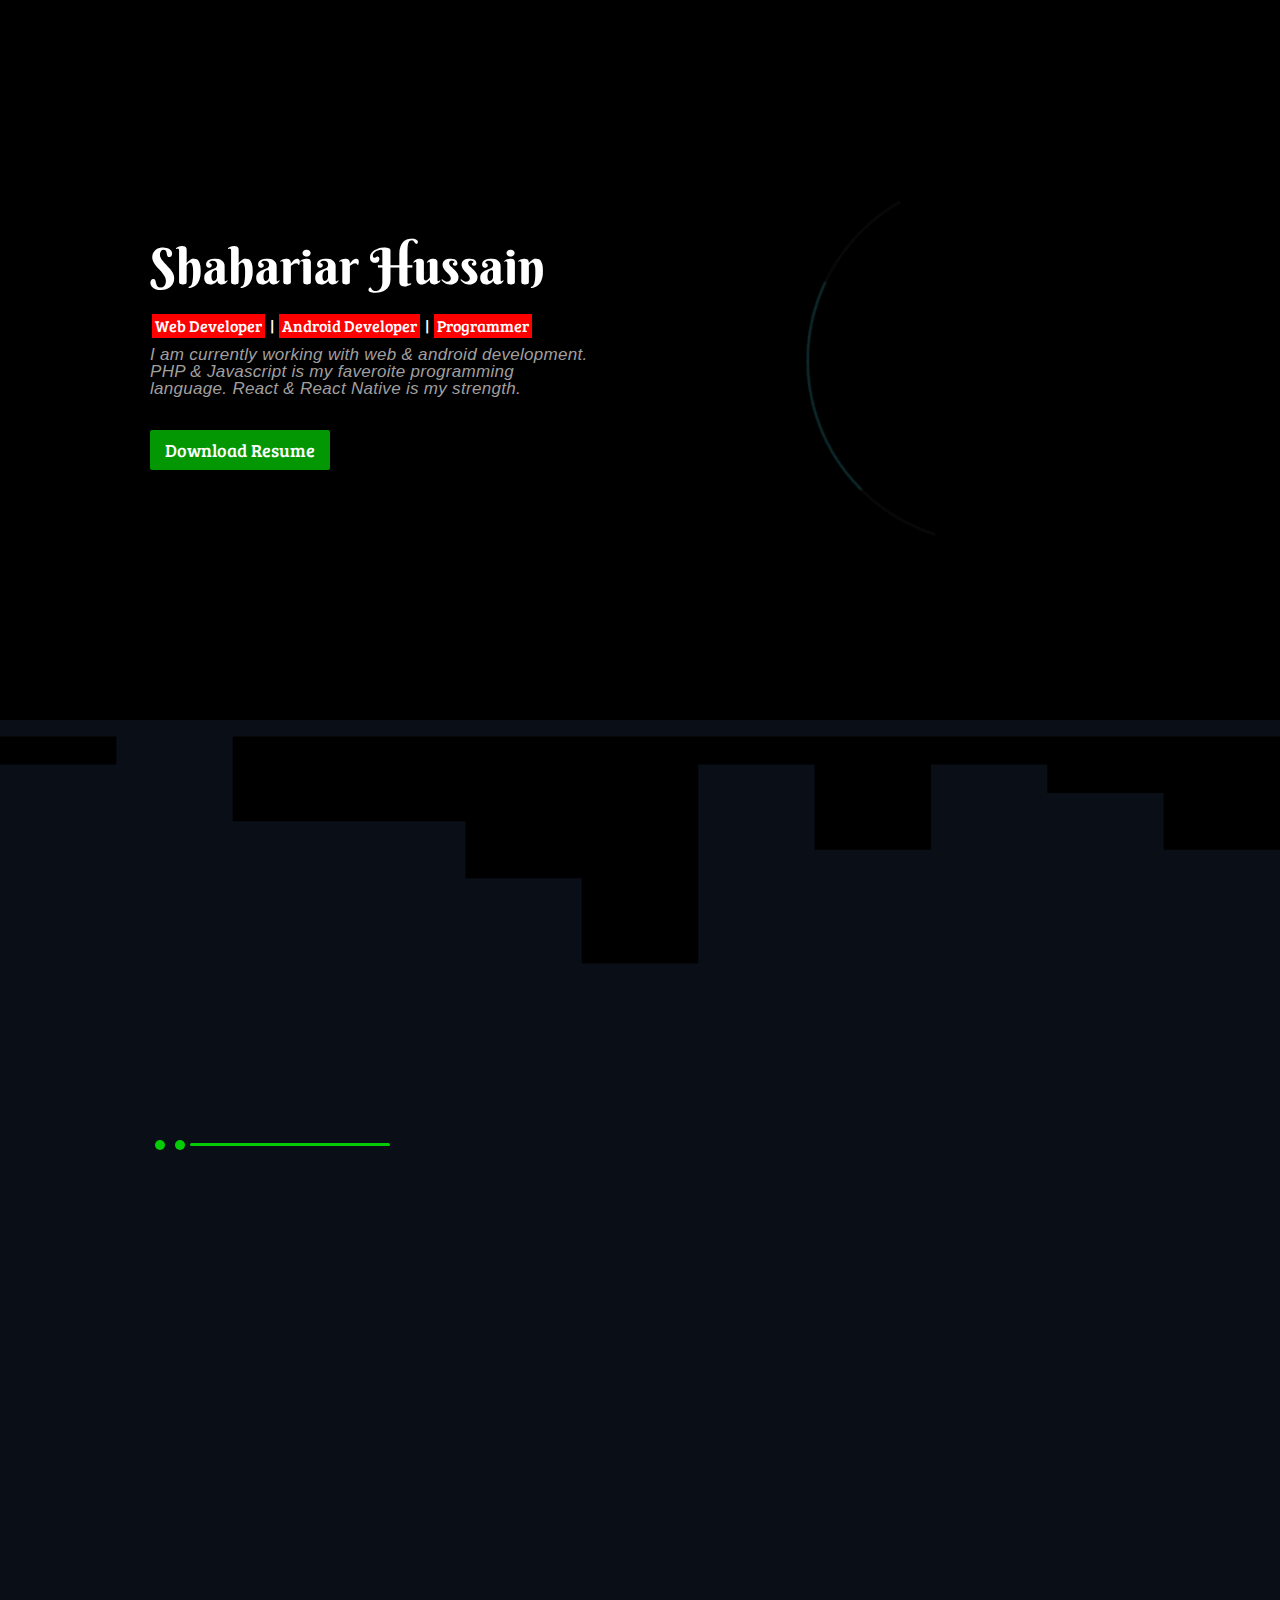
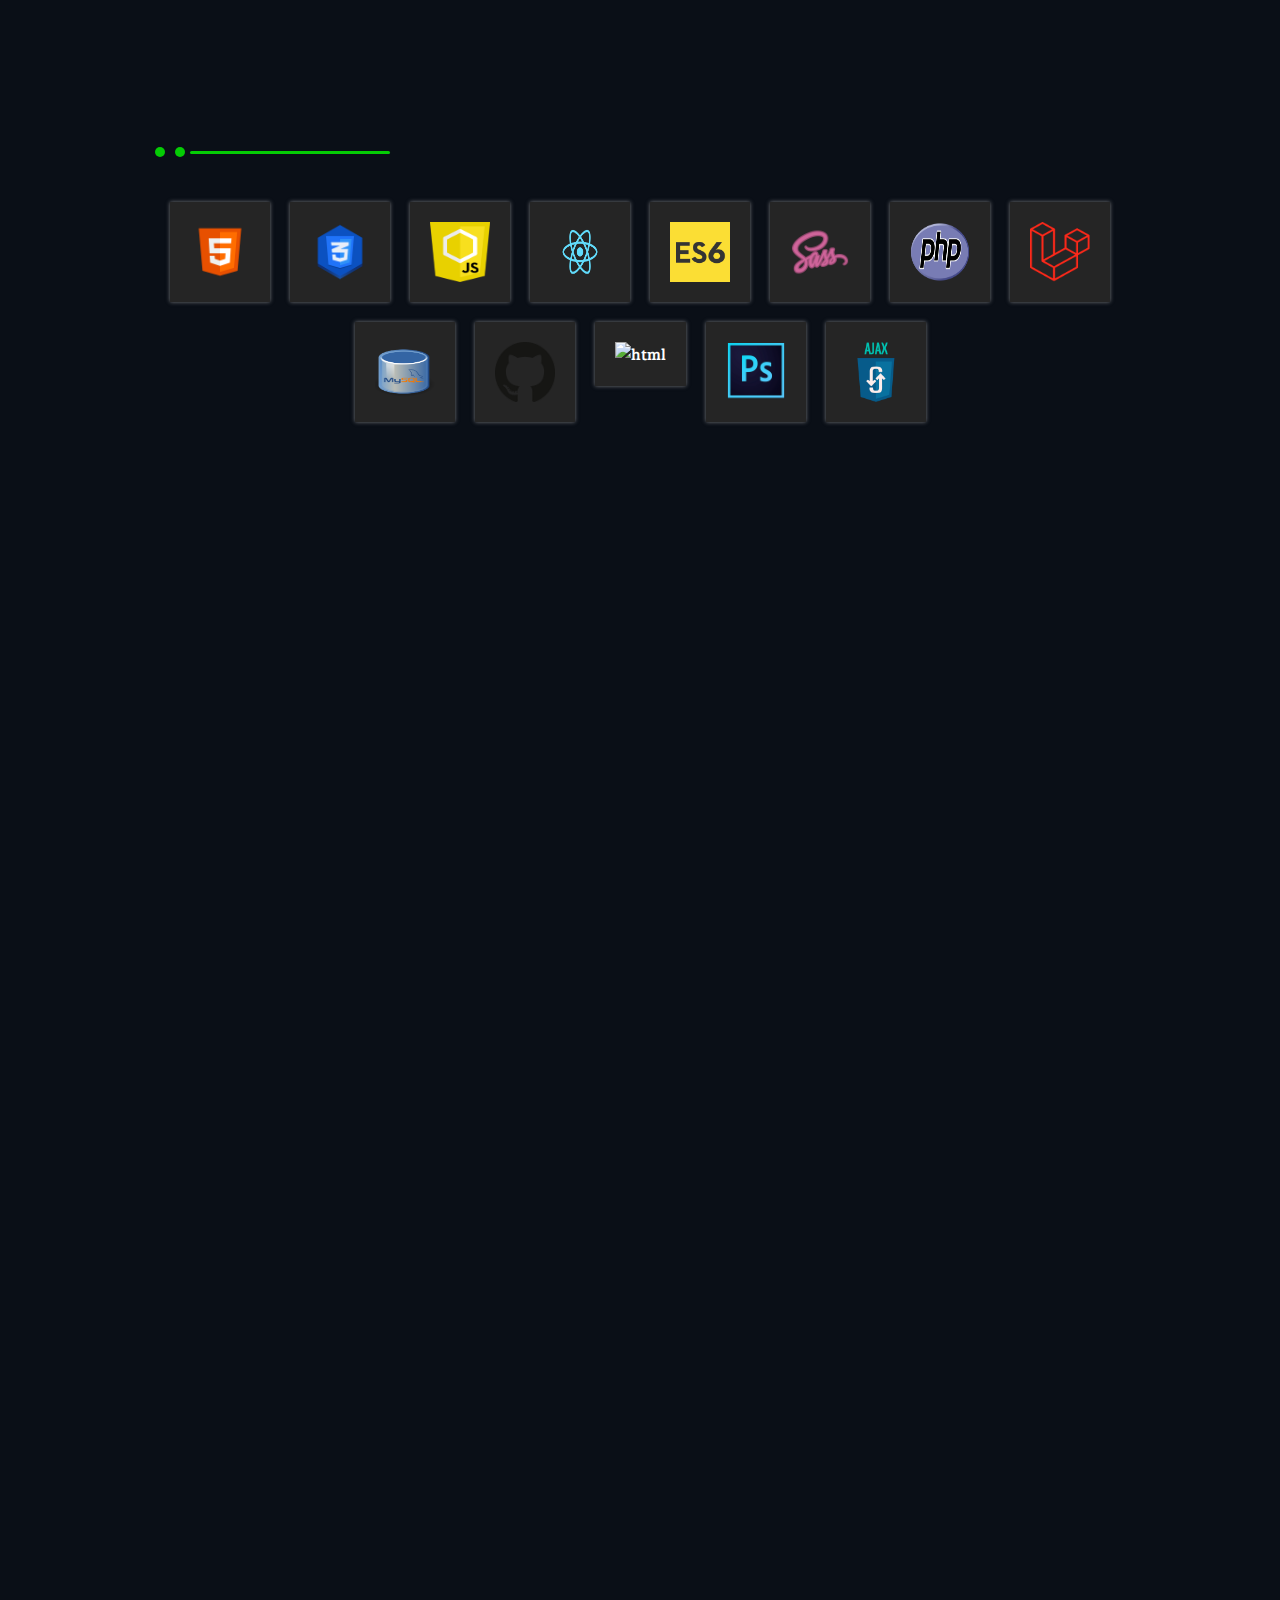
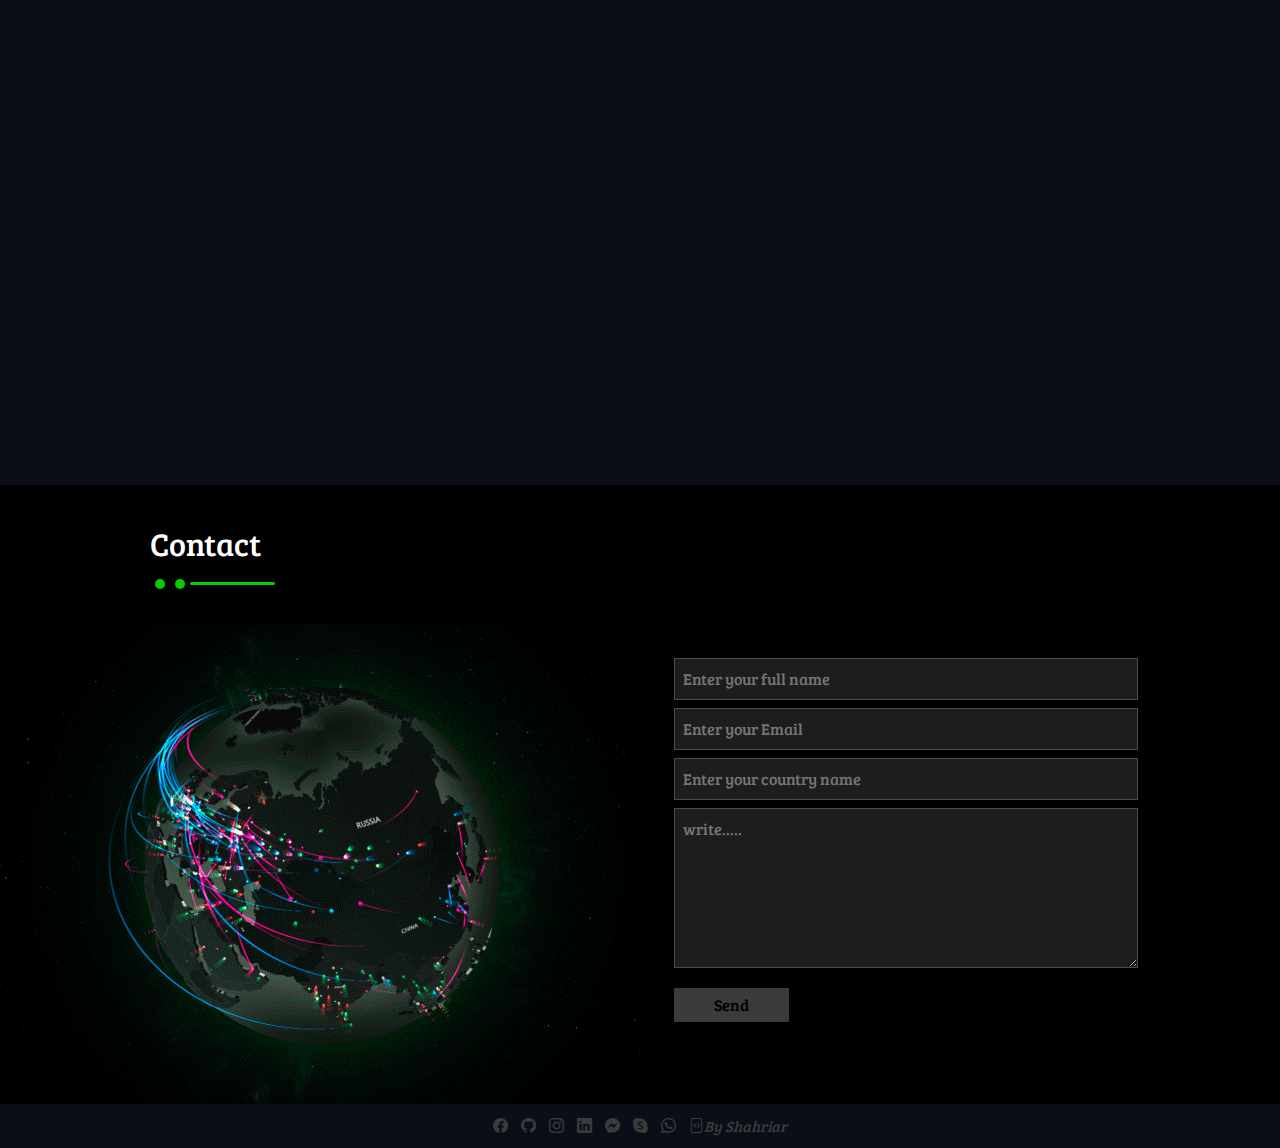
==== index.html @ f1f1b12e "Add files via upload" ====
<!DOCTYPE html>
<html lang="en">
<head>
    <meta charset="UTF-8">
    <meta http-equiv="X-UA-Compatible" content="IE=edge">
    <meta name="viewport" content="width=device-width, initial-scale=1.0">
    <meta name="author" content="Shaki Al Shahriar" />
    <meta name="description" content="Shaki al Shahariar, Software Developer, Web Developer, Android Developer, PHP, React Native, React, Javascript, Frontend Developer, Backend Developer." />
    <link href="./images/shaki_al_Shahriar.jpg" rel="icon" />
    <title>Wellcome to Shahriars Kingdom</title>
    <link rel="icon" type="image/x-icon" href="./images/fav.png">
    <link rel="stylesheet" href="https://maxcdn.bootstrapcdn.com/bootstrap/4.0.0/css/bootstrap.min.css" integrity="sha384-Gn5384xqQ1aoWXA+058RXPxPg6fy4IWvTNh0E263XmFcJlSAwiGgFAW/dAiS6JXm" crossorigin="anonymous">
    <script src="https://code.jquery.com/jquery-3.2.1.slim.min.js" integrity="sha384-KJ3o2DKtIkvYIK3UENzmM7KCkRr/rE9/Qpg6aAZGJwFDMVNA/GpGFF93hXpG5KkN" crossorigin="anonymous"></script>
    <script src="https://cdnjs.cloudflare.com/ajax/libs/popper.js/1.12.9/umd/popper.min.js" integrity="sha384-ApNbgh9B+Y1QKtv3Rn7W3mgPxhU9K/ScQsAP7hUibX39j7fakFPskvXusvfa0b4Q" crossorigin="anonymous"></script>
    <script src="https://maxcdn.bootstrapcdn.com/bootstrap/4.0.0/js/bootstrap.min.js" integrity="sha384-JZR6Spejh4U02d8jOt6vLEHfe/JQGiRRSQQxSfFWpi1MquVdAyjUar5+76PVCmYl" crossorigin="anonymous"></script>
    <script src="https://unpkg.com/aos@2.3.1/dist/aos.js"></script>
    <link href="https://unpkg.com/aos@2.3.1/dist/aos.css" rel="stylesheet">
    <!-- Fontawsome cdn link  -->
    <link rel="stylesheet" href="./Sources/style.css">
     <!-- font link of google -->
    <link href="https://fonts.googleapis.com/css2?family=Bree+Serif&display=swap" rel="stylesheet"> 
    <link href="https://fonts.googleapis.com/css2?family=Berkshire+Swash&display=swap" rel="stylesheet">
    <link href="https://fonts.googleapis.com/css2?family=Satisfy&display=swap" rel="stylesheet">
    <link rel="stylesheet" href="https://cdn.jsdelivr.net/npm/bootstrap-icons@1.5.0/font/bootstrap-icons.css">

</head>    

    
<body>
    <div class="overflowiddenbody" style="overflow-x: hidden;">
    <!-- first section start  -->
    <div class="section1">
        <div class="introname">
            <h1 data-aos="zoom-in">Shahariar Hussain</h1>
            <p><span>Web Developer</span> | <span>Android Developer</span> | <span>Programmer</span></p>
            <p class="aboutme">I am currently working with web & android development. PHP & Javascript is my faveroite programming language. React & React Native is my strength. </p>
            <div data-aos="fade-up" class="buttondiv">
                <a href="https://drive.google.com/file/d/1zGGTaamDsZC0jZIMKSLY_H9MScLO8rJW/view?usp=sharing">Download Resume</a>
            </div>
        </div>
        <div class="firstbgdiv">
            <img src="./images/firstside.gif" alt="firstbgdiv">
        </div>
        <svg class="svgsapefirst" xmlns="http://www.w3.org/2000/svg" viewBox="0 0 1440 320">
            <path fill="#00000" fill-opacity="1" d="M0,64L0,192L130.9,192L130.9,256L261.8,256L261.8,288L392.7,288L392.7,192L523.6,192L523.6,288L654.5,288L654.5,64L785.5,64L785.5,160L916.4,160L916.4,224L1047.3,224L1047.3,224L1178.2,224L1178.2,320L1309.1,320L1309.1,288L1440,288L1440,320L1309.1,320L1309.1,320L1178.2,320L1178.2,320L1047.3,320L1047.3,320L916.4,320L916.4,320L785.5,320L785.5,320L654.5,320L654.5,320L523.6,320L523.6,320L392.7,320L392.7,320L261.8,320L261.8,320L130.9,320L130.9,320L0,320L0,320Z">
            </path>
        </svg>
    </div> <!-- first section end -->


     <!-- Second About section start -->

     <div class="section2">
         <div class="aboutme">
            <h2 data-aos="slide-right" class="headtag">About Me</h2>
            <div class="hedeingUnder">
                <div class="dot"></div>
                <div class="dot" style="margin-right: 10px;"></div>
                <div class="lineStraight"></div>
            </div>
            <p data-aos="fade-up">Shahriar Hussain, a software developer. He started his journey in the software field in 2019. 
                Currently, He is working at a software firm as a part-time software developer. 
                E-commerce Application, School management Application, Chatting Application and many more interesting projects  
                he delivered to his respective clients. He has a rich profile in Freelancing marketplaces too. <br><br>
                Shahriar is a student from Dhaka, Bangladesh and like to introduce himself as a Student Programmer. Till now, He has handled almost 35+ projects. 
            </p>
            <!--              
            <div class="buttondiv">
                <a href="/">Read More</a>
            </div> -->
        </div>
        <div data-aos="zoom-in" data-aos-duration="2000" class="secondsidediv">
            <img src="./images/Shaky.png" alt="">
        </div>
     </div>     <!-- Second section end -->

     <!-- Third tecnology section start -->
     
     <div class="section3">
        <div class="">
            <h2 data-aos="slide-right" class="headtag">Skills</h2>
            <div class="hedeingUnder">
                <div class="dot"></div>
                <div class="dot" style="margin-right: 10px;"></div>
                <div class="lineStraight"></div>
            </div>
        </div>
        <div class="skillsis">
         <div class="skillsbox">
             <img src="./images/skills/html.png" alt="html">
         </div>
         <div class="skillsbox">
            <img src="./images/skills/css.png" alt="html">
        </div>
        <div class="skillsbox">
            <img src="./images/skills/js.png" alt="html">
        </div>
        <div class="skillsbox">
            <img src="./images/skills/react.png" alt="html">
        </div>
        <div class="skillsbox">
            <img src="./images/skills/es6png.png" alt="html">
        </div>
        <div class="skillsbox">
            <img src="./images/skills/sass.png" alt="html">
        </div>
        <div class="skillsbox">
            <img src="./images/skills/php.png" alt="html">
        </div>
        <div class="skillsbox">
            <img src="./images/skills/laravel.png" alt="html">
        </div>
        <div class="skillsbox">
            <img src="./images/skills/mysql.png" alt="html">
        </div>
        <div class="skillsbox">
            <img src="./images/skills/githubpng.png" alt="html">
        </div>
        <div class="skillsbox">
            <img src="https://www.pngkit.com/png/full/222-2224799_react-native-development-react-native-logo-png.png" alt="html">
        </div>
        <div class="skillsbox">
            <img src="./images/skills/ps.png" alt="html">
        </div>
        <div class="skillsbox">
            <img src="./images/skills/ajax.png" alt="html">
        </div>
    </div>
    <!-- Fourth Clients Review tecnology section start -->
     </div>
     
<br><br>
    <section>
        <br>
        <div data-aos="slide-right" class="titleMainDiv"">
            <h2 class="headtag">Experiences</h2>
            <div class="hedeingUnder">
                <div class="dot"></div>
                <div class="dot" style="margin-right: 10px;"></div>
                <div class="lineStraight"></div>
            </div>
        </div>
        <div class="experiancesContainer">
            <div  class="vectorSide">
                <img data-aos="zoom-in" style="max-width: 70%;" src="./images/vec.gif" alt="">
            </div>
            <div class="listOfexperiace">
                <div class="experiance exp1" data-aos="fade-up" data-aos-duration="3000">
                    <div class="iconD">
                        <i class="bi bi-briefcase-fill"></i>
                    </div>
                    <div class="informationExp">
                        <p>2022 November-Present</p>
                        <h3>INMOGR, UAE</h3>
                        <p>Software Developer(Intern)</p>
                    </div>
                </div>

                <div class="experiance exp1" data-aos="fade-up" data-aos-duration="3000">
                    <div class="iconD">
                        <i class="bi bi-briefcase-fill"></i>
                    </div>
                    <div class="informationExp">
                        <p>2021 Augast-Present</p>
                        <h3>Robo Tech Valley, BD</h3>
                        <p>Full Stack Web Developer</p>
                    </div>
                </div>
                
                <div class="experiance" data-aos="fade-up" data-aos-duration="3000">
                    <div class="iconD">
                        <i class="bi bi-briefcase-fill"></i>
                    </div>
                    <div class="informationExp">
                        <p>2022 May-2022 June</p>
                        <h3>Fullstack Rush, Australia</h3>
                        <p>Wordpress Developer</p>
                    </div>
                </div>
            </div>
        </div>
    </section> 
<br><br>




    <!-- Fifth Portfolio section start -->
    <div>
        <br>
        <div class="titleMainDiv" data-aos="slide-right">
            <h2 class="headtag">Projects</h2>
            <div class="hedeingUnder">
                <div class="dot"></div>
                <div class="dot" style="margin-right: 10px;"></div>
                <div class="lineStraight"></div>
            </div>
        </div>
        <div class="section5 titleMainDiv">
            <div class="containerCard">
                <div class="Col1">
                    <div class="cardDiv" data-aos="fade-up" data-aos-duration="3000">
                        <h3>Online Laundry</h3><br>
                        <p>Lorem ipsum dolor sit, amet consectetur adipisicing elit. Repudiandae, repellendus.</p>
                        <div class="imgPr">
                            <img src="./images/projects/laundry.png" alt="">
                            <div class="ProjectLink">
                                <a href="">
                                    <svg xmlns="http://www.w3.org/2000/svg" width="26" height="26" fill="white" class="bi bi-link" viewBox="0 0 16 16">
                                        <path d="M6.354 5.5H4a3 3 0 0 0 0 6h3a3 3 0 0 0 2.83-4H9c-.086 0-.17.01-.25.031A2 2 0 0 1 7 10.5H4a2 2 0 1 1 0-4h1.535c.218-.376.495-.714.82-1z"/>
                                        <path d="M9 5.5a3 3 0 0 0-2.83 4h1.098A2 2 0 0 1 9 6.5h3a2 2 0 1 1 0 4h-1.535a4.02 4.02 0 0 1-.82 1H12a3 3 0 1 0 0-6H9z"/>
                                    </svg>
                                </a>
                            </div>
                        </div>
                    </div>
                </div>
                <div class="Col2">
                    <div class="col2Holder">
                        <div class="cardDiv" data-aos="fade-up" data-aos-duration="3000">
                            <h3>Project Management</h3><br>
                            <p>Lorem ipsum dolor sit, amet consectetur adipisicing elit. Repudiandae, repellendus.</p>
                            <div class="imgPr">
                                <img src="./images/projects/project (1).png" alt="">
                                <div class="ProjectLink">
                                    <a href="">
                                        <svg xmlns="http://www.w3.org/2000/svg" width="26" height="26" fill="white" class="bi bi-link" viewBox="0 0 16 16">
                                            <path d="M6.354 5.5H4a3 3 0 0 0 0 6h3a3 3 0 0 0 2.83-4H9c-.086 0-.17.01-.25.031A2 2 0 0 1 7 10.5H4a2 2 0 1 1 0-4h1.535c.218-.376.495-.714.82-1z"/>
                                            <path d="M9 5.5a3 3 0 0 0-2.83 4h1.098A2 2 0 0 1 9 6.5h3a2 2 0 1 1 0 4h-1.535a4.02 4.02 0 0 1-.82 1H12a3 3 0 1 0 0-6H9z"/>
                                        </svg>
                                    </a>
                                </div>
                            </div>
                        </div>
                        <div class="cardDiv" data-aos="fade-up" data-aos-duration="3000">
                            <h3>MyNote App</h3><br>
                            <p>Lorem ipsum dolor sit, amet consectetur adipisicing elit. Repudiandae, repellendus.</p>
                            <div class="imgPr">
                                <img src="./images/projects/project (2).png" alt="">
                                <div class="ProjectLink">
                                    <a href="">
                                        <svg xmlns="http://www.w3.org/2000/svg" width="26" height="26" fill="white" class="bi bi-link" viewBox="0 0 16 16">
                                            <path d="M6.354 5.5H4a3 3 0 0 0 0 6h3a3 3 0 0 0 2.83-4H9c-.086 0-.17.01-.25.031A2 2 0 0 1 7 10.5H4a2 2 0 1 1 0-4h1.535c.218-.376.495-.714.82-1z"/>
                                            <path d="M9 5.5a3 3 0 0 0-2.83 4h1.098A2 2 0 0 1 9 6.5h3a2 2 0 1 1 0 4h-1.535a4.02 4.02 0 0 1-.82 1H12a3 3 0 1 0 0-6H9z"/>
                                        </svg>
                                    </a>
                                </div>
                            </div>
                        </div>
                    </div>
                </div>
                <div class="Col1">
                    <div class="cardDiv" data-aos="fade-up" data-aos-duration="3000">
                        <h3>E-commerce Application</h3><br>
                        <p>Lorem ipsum dolor sit, amet consectetur adipisicing elit. Repudiandae, repellendus.</p>
                        <div class="imgPr">
                            <img style="max-width:100% ;" src="./images/projects/project (3).png" alt="">
                            <div class="ProjectLink">
                                <a href="">
                                    <svg xmlns="http://www.w3.org/2000/svg" width="26" height="26" fill="white" class="bi bi-link" viewBox="0 0 16 16">
                                        <path d="M6.354 5.5H4a3 3 0 0 0 0 6h3a3 3 0 0 0 2.83-4H9c-.086 0-.17.01-.25.031A2 2 0 0 1 7 10.5H4a2 2 0 1 1 0-4h1.535c.218-.376.495-.714.82-1z"/>
                                        <path d="M9 5.5a3 3 0 0 0-2.83 4h1.098A2 2 0 0 1 9 6.5h3a2 2 0 1 1 0 4h-1.535a4.02 4.02 0 0 1-.82 1H12a3 3 0 1 0 0-6H9z"/>
                                    </svg>
                                </a>
                            </div>
                        </div>
                    </div>
                </div>
            </div>
        </div>
        <br><br>
    </div>




    <div class="section8">
        <div class="titleMainDiv" style="background-color:black;">
            <h2 class="headtag">Contact</h2>
            <div class="hedeingUnder">
                <div class="dot"></div>
                <div class="dot" style="margin-right: 10px;"></div>
                <div class="lineStraight"></div>
            </div>
        </div>
        <div class="section8div">
            <div class="contactbg">
                <img src="./images/contact.gif" alt="">
            </div>
            <div class="contactsection">
                <form action="/" method="POST">
                    <!-- <label>Name:</label><br> -->
                    <input type="text" name="name" placeholder="Enter your full name"><br>
                    <!-- <label>Email</label><br> -->
                    <input type="email" name="email" placeholder="Enter your Email"><br>
                    <!-- <label>Country</label><br> -->
                    <input type="text" name="country" placeholder="Enter your country name"><br>
                    <!-- <label>Message:</label><br> -->
                    <textarea name="message" placeholder="write....."></textarea><br>
                    <button class="sendbtnis">Send</button>
                </form>
            </div>
        </div>
    </div>

    <!-- Footer section start -->


    <footer>
        <a href=""><i class="bi bi-facebook"></i></a>
        <a href=""><i class="bi bi-github"></i></a>
        <a href=""><i class="bi bi-instagram"></i></a>
        <a href=""><i class="bi bi-linkedin"></i></a>
        <a href=""><i class="bi bi-messenger"></i></a>
        <a href=""><i class="bi bi-skype"></i></a>
        <a href=""><i class="bi bi-whatsapp"></i></a>
        <a href="" class="text-right"><i class="bi bi-file-code">By Shahriar</i></a>

    </footer>
    </div>

<!-- Messenger Chat Plugin Code -->
    <div id="fb-root"></div>

    <!-- Your Chat Plugin code -->
    <div id="fb-customer-chat" class="fb-customerchat">
    </div>

    <script>
      var chatbox = document.getElementById('fb-customer-chat');
      chatbox.setAttribute("page_id", "108300767465876");
      chatbox.setAttribute("attribution", "biz_inbox");
    </script>

    <!-- Your SDK code -->
    <script>
      window.fbAsyncInit = function() {
        FB.init({
          xfbml            : true,
          version          : 'v13.0'
        });
      };

      (function(d, s, id) {
        var js, fjs = d.getElementsByTagName(s)[0];
        if (d.getElementById(id)) return;
        js = d.createElement(s); js.id = id;
        js.src = 'https://connect.facebook.net/en_US/sdk/xfbml.customerchat.js';
        fjs.parentNode.insertBefore(js, fjs);
      }(document, 'script', 'facebook-jssdk'));
    </script>

    <script>
        function scrollleft(){
            document.querySelector(".section5CoverDiv").scrollBy(-100,0);
        }
        function scrollright(){
            document.querySelector(".section5CoverDiv").scrollBy(100,0);
        }

        let allSkillsBox = document.querySelectorAll(".skillsbox img");
        let countClassFrom=0;
        let PrevClass;
        setInterval(() => {
            if(countClassFrom!==0){
                PrevClass = countClassFrom-1;
                allSkillsBox[PrevClass].style.border="none";
                allSkillsBox[12].style.border="none";
            }
            allSkillsBox[countClassFrom].style.border="2px solid rgb(3, 178, 3)";
            countClassFrom++;
            if (13<=countClassFrom) {
                countClassFrom=0;
                

            }
         

        }, 2500);
        AOS.init();
    </script>
</body>
</html>
---- Sources/style.css ----
*{
    font-family: 'Bree Serif', serif !important;
    box-sizing: border-box;
    padding: 0;
    margin: 0 !important;
}
html{
    scrollbar-width: thin !important;
    scroll-behavior: smooth !important;
}

body{
    font-family: 'Bree Serif', serif !important;
    color: white !important;
    background-color: #0a0f17;
    overflow-x: hidden;
    overflow-y: scroll;
    scrollbar-width: thin !important;
}
.hedeingUnder{
    display: flex;
    align-items: center;
    padding-bottom: 30px !important;
}
.hedeingUnder .dot{
    background-color: rgb(5, 204, 5);
    height: 10px;
    width: 10px;
    border-radius: 100%;
    -webkit-border-radius: 100%;
    -moz-border-radius: 100%;
    -ms-border-radius: 100%;
    -o-border-radius: 100%;
    margin: 5px !important;

}
.lineStraight{
    background-color: rgb(5, 204, 5);
    height: 3px;
    width: 200px;
    border-radius:3px ;
    -webkit-border-radius:3px ;
    -moz-border-radius:3px ;
    -ms-border-radius:3px ;
    -o-border-radius:3px ;
}
.titleMainDiv{
    padding: 10px 150px 0px 150px !important;
    
}
/* <!-- First section start --> */
.section1{
    width: 100%;
    height: 80vh;
    display: flex;
    justify-content: center;
    align-items: center;
    background-color: black !important;
    position: relative;
    z-index: 99999;
}
.section1 div{
    width: 50%;
}
.section1 .introname{
    /* background-image: linear-gradient(rgba(0, 0, 0, 0.4),rgba(0, 0, 0, 0.4)), url('../images//firstbg.png');
    background-position: center;
    background-size: cover;
    height: 100%;
    width: 100%; */
   padding: 0px 50px 0px 150px !important;
}
.introname h1{
    font-family: 'Berkshire Swash', cursive !important;
    font-size: 50px;
    margin-bottom: 18px !important;
}
.introname p span{
    background-color: red;
    padding: 1px 3px 2px 3px!important;
    margin: 2px !important;
}
.aboutme{
    font-family: 'Gill Sans', 'Gill Sans MT', Calibri, 'Trebuchet MS', sans-serif !important;
    font-size: 17px;
    line-height: 1;
    letter-spacing: 0.3px;
    color: rgb(160, 159, 159);
    font-style: italic;
    margin-top: 8px !important;
}
.buttondiv{
    margin: 40px 0px 20px 0px  !important;
}

.buttondiv a{
    padding: 8px 15px !important;
    background-color: rgb(4, 151, 4);
    color: white;
    font-size: 18px;
    text-decoration: none;
    border-radius: 2px;
    -webkit-border-radius: 2px;
    -moz-border-radius: 2px;
    -ms-border-radius: 2px;
    -o-border-radius: 2px;
}
.buttondiv a:hover{
    background-color: green;
}
a:hover{
    text-decoration: none;
    color: rgb(228, 224, 224);
    transition: 0.4s;
    -webkit-transition: 0.4s;
    -moz-transition: 0.4s;
    -ms-transition: 0.4s;
    -o-transition: 0.4s;
}
.section1 .firstbgdiv img{
    max-width: 700px;
}
.svgsapefirst{
    position: absolute;
    bottom:-300px;
    left: 0;
    width: 100%;
    transform: rotate(180deg);
    -webkit-transform: rotate(180deg);
    -moz-transform: rotate(180deg);
    -ms-transform: rotate(180deg);
    -o-transform: rotate(180deg);
    z-index: 0 !important;
}
.vectorSide{
    width: 50%;
    display: flex;
    justify-content: center;
}
.listOfexperiace{
    width: 50%;
}
.experiancesContainer{
    display: flex;
    justify-content: center;
}
.experiance{
    background-color: #152031;
    padding: 30px 20px;
    display: flex;
    width: 80%;
    border-radius: 7px;
    -webkit-border-radius: 7px;
    -moz-border-radius: 7px;
    -ms-border-radius: 7px;
    -o-border-radius: 7px;
    position: relative;
}
.exp1::before{
    content: '';
    height: 3px;
    width: 100px;
    background-color: rgb(3, 194, 3);
    position: absolute;
    transform: rotate(90deg);
    -webkit-transform: rotate(90deg);
    -moz-transform: rotate(90deg);
    -ms-transform: rotate(90deg);
    -o-transform: rotate(90deg);
    left: -8px;
    bottom: 0;
}
.informationExp{
    padding-left: 10px;
}

.iconD i{
    padding: 10px 13px;
    border-radius: 100%;
    background-color: rgb(5, 178, 5);
    -webkit-border-radius: 100%;
    -moz-border-radius: 100%;
    -ms-border-radius: 100%;
    -o-border-radius: 100%;
}



/* <!-- Second section start --> */
.section2{
    width: 100%;
    display: flex;
    justify-content: center;
    align-items: center;
    margin-top: 14rem !important;
    flex-wrap: wrap !important;
    padding: 100px  0px 200px 0px !important;
}
.headtag{
    /* font-family: 'Satisfy', cursive !important; */
    color: rgb(255, 255, 255) !important;
    margin-bottom: 10px !important;
}

.section2 .aboutme{
    padding: 0px 50px 0px 150px !important;
    text-align: justify;
    width: 60%;
}
.secondsidediv{
    display: flex;
    justify-content: center;
    align-items: center;
    width: 40%;
    padding: 0px 100px 0px 0px !important;

}
.secondsidediv img{
    max-width: 400px;
    background-color: rgb(0, 0, 0);
    border-radius: 53% 71% 46% 50%;
    -webkit-border-radius: 53% 71% 46% 50%;
    -moz-border-radius: 53% 71% 46% 50%;
    -ms-border-radius: 53% 71% 46% 50%;
    -o-border-radius: 53% 71% 46% 50%;
}
.aboutme p{
    /* font-family: 'Satisfy', cursive !important; */
    font-size: 18px;
    text-align: left !important;
    line-height: 1.25 !important;
}

/* <!-- Third section start --> */
.section3{
    padding: 50px 150px 50px 150px !important;
    /* height: 400px; */
    background-image: linear-gradient(rgba(0, 0, 0, 0.671), rgba(0, 0, 0, 0.692)), url('../images/giphy.gif');
    background-size: contain;
    background-attachment: fixed;
    background-position: center;
}

.skillsbox img{
    height: 100px;
    width: 100px;
    background-color: rgb(37, 37, 37);
    padding: 20px !important;
    box-shadow: 0px 0px 4px 0px rgba(182, 180, 180, 0.644);
    margin: 10px !important;
    
}
.skillsbox img:hover{
    background-color: rgb(0, 0, 0);
    transition: 0.4s;
    -webkit-transition: 0.4s;
    -moz-transition: 0.4s;
    -ms-transition: 0.4s;
    -o-transition: 0.4s;
}
.section3 .skillsis{
    display: flex;
    justify-content: center;
    flex-wrap: wrap;
}

/* <!-- Forth section start --> */

.section4{
    margin: 4rem 0 8rem 0 !important;
}
.criview{
    margin-bottom: 1rem !important;
}

.carousel-item img{
    height: 100px;
    width: 100px;
    border: 2px solid rgb(2, 175, 2);
}
.carousel-item p{
   padding: 10px 250px 10px 250px !important;
    font-size: 18px;
}
.itlik{
    font-style: italic;
    font-size: 14px !important;
    color: rgb(4, 184, 4);
}

/* <!-- Fifth section start --> */

.section5{
    width: 100%;
    overflow: hidden;
    position: relative;
    background-color: rgba(0, 0, 0, 0);
    background-attachment: fixed;
    padding-bottom: 100px !important;
}

.cardDiv{
    background-color: #141c28;
    padding: 40px 20px 20px 20px;
    width: 95%;
    border-radius: 4px;
    -webkit-border-radius: 4px;
    -moz-border-radius: 4px;
    -ms-border-radius: 4px;
    -o-border-radius: 4px;
    box-shadow:0px 10px 35px 0px rgba(58, 58, 58, 0.181) ;
    border-top: 2px solid rgb(3, 206, 70);
    position: relative;
    overflow: hidden;
    margin-bottom: 30px !important;
    
}
.Col2 .cardDiv .imgPr img{
    max-width: 50%;
}
.cardDiv h3{
    font-family: 'Satisfy', cursive !important;

}
.cardDiv .imgPr img{
    max-width: 60%;
    margin-left:220px !important;
    transition: 0.4s;
    -webkit-transition: 0.4s;
    -moz-transition: 0.4s;
    -ms-transition: 0.4s;
    -o-transition: 0.4s;
}
.cardDiv .imgPr{
    display: flex;
    
}
.ProjectLink{
    background-color: rgb(0, 0, 0);
    width: 150px;
    height: fit-content;
    color: white;
    display: flex;
    align-items: center;
    padding: 10px;
    position: absolute;
    bottom: 40px;
    right: -200px;
    border-top-left-radius: 10px;
    border-bottom-left-radius: 10px;
    transition: 0.4s;
    -webkit-transition: 0.4s;
    -moz-transition: 0.4s;
    -ms-transition: 0.4s;
    -o-transition: 0.4s;
}
.cardDiv:hover .imgPr img{
    margin-left:0px !important;
}
.cardDiv:hover .ProjectLink{
    right:0px;
}
.containerCard{
    display: flex;
    justify-content: space-between;
}
.Col1{
    display: flex;
    align-items: center;
    justify-content: center;
    width: 32%;
}
.Col2{
    width: 32%;
    
    display: flex;
    justify-content: center;
}
.col2Holder .cardDiv{
    margin: auto !important;
    margin-bottom: 40px !important;
}
.Col2 .cardDiv .imgPr img{
    max-width: 50%;
}


/* <!-- Sixth section start --> */

.section7{
    padding: 30px !important;
}
.blogsection{
    display: flex;
    justify-content: center;
    flex-wrap: wrap;
    width: 100%;
}
.blogpost{
    color: black;
    height: 300px;
    width: 250px;
    overflow: hidden;
    background-color: honeydew;
    margin: 10px !important;
    border-radius: 2px;
    -webkit-border-radius: 2px;
    -moz-border-radius: 2px;
    -ms-border-radius: 2px;
    -o-border-radius: 2px;
}

.imgdiv img{
    height: 180px;
    width: 250px;
    padding: 10px !important;
    background-color: honeydew;
}
.blogtitle{
    padding: 15px !important;
    padding-top: 0px !important;
}
.blogtitle h5{
    font-size: 15px !important;
}
.blogtitle p{
    font-size: 13px;
    color: grey;
}
.expendsbtn{
    font-size: 16px !important;
    color: white !important;
    text-align: center;
    background-color: rgb(4, 163, 4);
    margin-top: 35px !important;
    padding: 4px 10px !important;
    border-radius: 2px;
    -webkit-border-radius: 2px;
    -moz-border-radius: 2px;
    -ms-border-radius: 2px;
    -o-border-radius: 2px;
}
.expendsbtn:hover{
    color: black !important;
    background-color: green;
}
.seemorediv{
    width: 100%;
}
.seemorebtn{
    color: black;
    background-color: rgb(4, 170, 4);
    padding: 5px 10px !important;
    border-radius: 2px;
    -webkit-border-radius: 2px;
    -moz-border-radius: 2px;
    -ms-border-radius: 2px;
    -o-border-radius: 2px;
}

.section8{
    background-color: black;
    width: 100%;
    padding-top: 30px !important;
}
.section8div{
    display: flex;
    width: 100% !important;
    justify-content: center;
}
.section8 div{
    width: 50%;
}
.contactsection{
    padding: 30px !important;
}
form input, form textarea{
    width: 80%;
    padding: 8px !important;
    background-color: rgb(29, 29, 29);
    border: 1px solid rgb(77, 76, 76);
    color: white;
    outline: 0px solid green;
    margin: 4px !important;
}
form input:focus{
    outline: 1px solid rgb(3, 197, 3);
}
label{
    margin-left: 4px !important;
}
textarea{
    height: 160px;
}
.sendbtnis{
    border: none;
    background-color: rgb(59, 59, 59) !important;
    padding: 5px 40px !important;
    margin-top: 10px !important;
    margin-left: 4px !important;
    cursor: pointer;
}
.sendbtnis:hover{
    background-color: rgb(3, 170, 3) !important;
}




footer{
    width: 100%;
    height: 50%;
    background-image:url(../images/firstside.gif);
    background-attachment:fixed;
    background-size: cover;
    padding: 10px !important;
    text-align: center;
}
footer a{
    color: rgb(59, 59, 59);
    margin: 5px !important;
    font-size: 15px;
}


/* postpagebody page setup */

.postpagebody{
    padding: 50px 200px 50px 200px !important;
}
.posthead p{
    color: gray;
}
.postimage{
    width: 100%;
    overflow: hidden;
    display: flex;
    justify-content: center;
    margin-bottom: 40px !important;
}
.postimage img{
    max-width: 30rem;
    text-align: center !important;
}
.postbodyis{
    margin-top: 30px !important;
}
.posthead{
    padding: 20px !important;
    border-bottom: 1px solid rgba(128, 128, 128, 0.562);
}


/* Post list page  */


.postcoverimage img{
    height: 100px;
    width: 130px;
    margin: 8px !important;
}
.postbody{
    display: flex;
    align-items: center;
    margin-bottom: 10px !important;
}
.titleandbody{
    padding: 0px 30px 0px 30px !important;
}
.titleandbody .dateautor{
    font-size: 14px;
    padding: 0 !important;
}
.titleandbody h4 a{
    color: white;
}
.titleandbody h4 a:hover{
    color: rgb(195, 197, 195);
}
.titleandbody p{
    color: rgb(150, 148, 148);
    padding-top: 6px !important;
    line-height: 1.2;
}
.titleandbody h4 a {
    color: white;
    text-decoration: none;
}





/* responsive code */


@media only screen and (min-width:200px) and (max-width:991px){
    .firstbgdiv{
        display: none;
    }
    .vectorSide {
        width: 100%;
        
    }
    .listOfexperiace {
        width: 100%;
    }
    .experiancesContainer {
        flex-wrap: wrap;
    }
    .experiance {
        width: 95%;
        margin: auto !important;
    }
    .titleMainDiv {
        padding: 10px !important;
        
    }
    .Col1, .Col2{
        width: 100%;
    }
    .containerCard {
        flex-wrap: wrap;
    }
    .introname{
        width: 100% !important;
    }

    .section1 .introname {
        padding: 0px 50px 0px 60px !important;

    }
    .svgsapefirst {
        bottom: -17px;
    }
    .section2 {
        width: 100%;
        display: flex;
        justify-content: center;
        align-items: center;
        margin-top: 1rem !important;
        flex-wrap: wrap !important;
        padding: 100px 0px 200px 0px !important;
    }
    .buttondiv{
        width: 100% !important;
    }
    .section2 .aboutme {
        padding: 0px 50px 0px 50px !important;
        text-align: justify;
        width: 100%;
    }
    .secondsidediv {
        display: flex;
        justify-content: center;
        align-items: center;
        width: 100%;
        padding: 0px 0px 0px 0px !important;
    }
    .section3 {
        padding: 50px 50px 50px 50px !important;
        height: auto;
    }
    .carousel-item p {
        padding: 10px 50px 10px 50px !important;
        font-size: 15px;
    }
    .section5CoverDiv {
        margin: 1rem 0px 1rem 0px !important;
    }
    .section5::before {
        display: none;
    }
    .section6 {
        padding: 3rem 50px 3rem 50px !important;
    }
    .contactbg {
        display: none;
    }
    .contactsection{
        width: 100% !important;
    }
    form input, form textarea {
        width: 100%;
    }
    .postpagebody {
        padding: 50px 10px 50px 10px !important;
    }
    .postbody {
        margin-bottom: 25px !important;
    }
    .titleandbody h4{
        font-size: 18px;
    }
    .titleandbody p{
        font-size: 14px;
    }
}



@media only screen and (min-width:200px) and (max-width:506px){



    .section1 .introname,.section2 .aboutme,.section3,.section6{
        padding: 0px 10px 0px 10px !important;

    }
    .section6{
        padding-top: 100px !important;
    }
    .postbody {
        display: block;
    }
    .titleandbody {
        padding: 0px 10px 0px 10px !important;
    }



}
@media only screen and (min-width:200px) and (max-width:416px){
    .introname h1 {
        font-size: 40px;
    }
    .introname p span {
        font-size: 13px;
    }
    .carddiv {
        padding: 16px !important;
    }
    .section7 {
        padding: 10px !important;
    }
    .contactsection {
        padding: 10px !important;
    }
    form input, form textarea {
        margin: 0px !important;
    }
    .postcoverimage img {
        height: 200px;
        width: 95.5%;
        margin: 8px !important;
    }
    .titleandbody {
        padding: 0px 10px 0px 10px !important;
    }

}

@media only screen and (min-width:200px) and (max-width:336px){

    .introname h1 {
        font-size: 34px;
    }
  
}
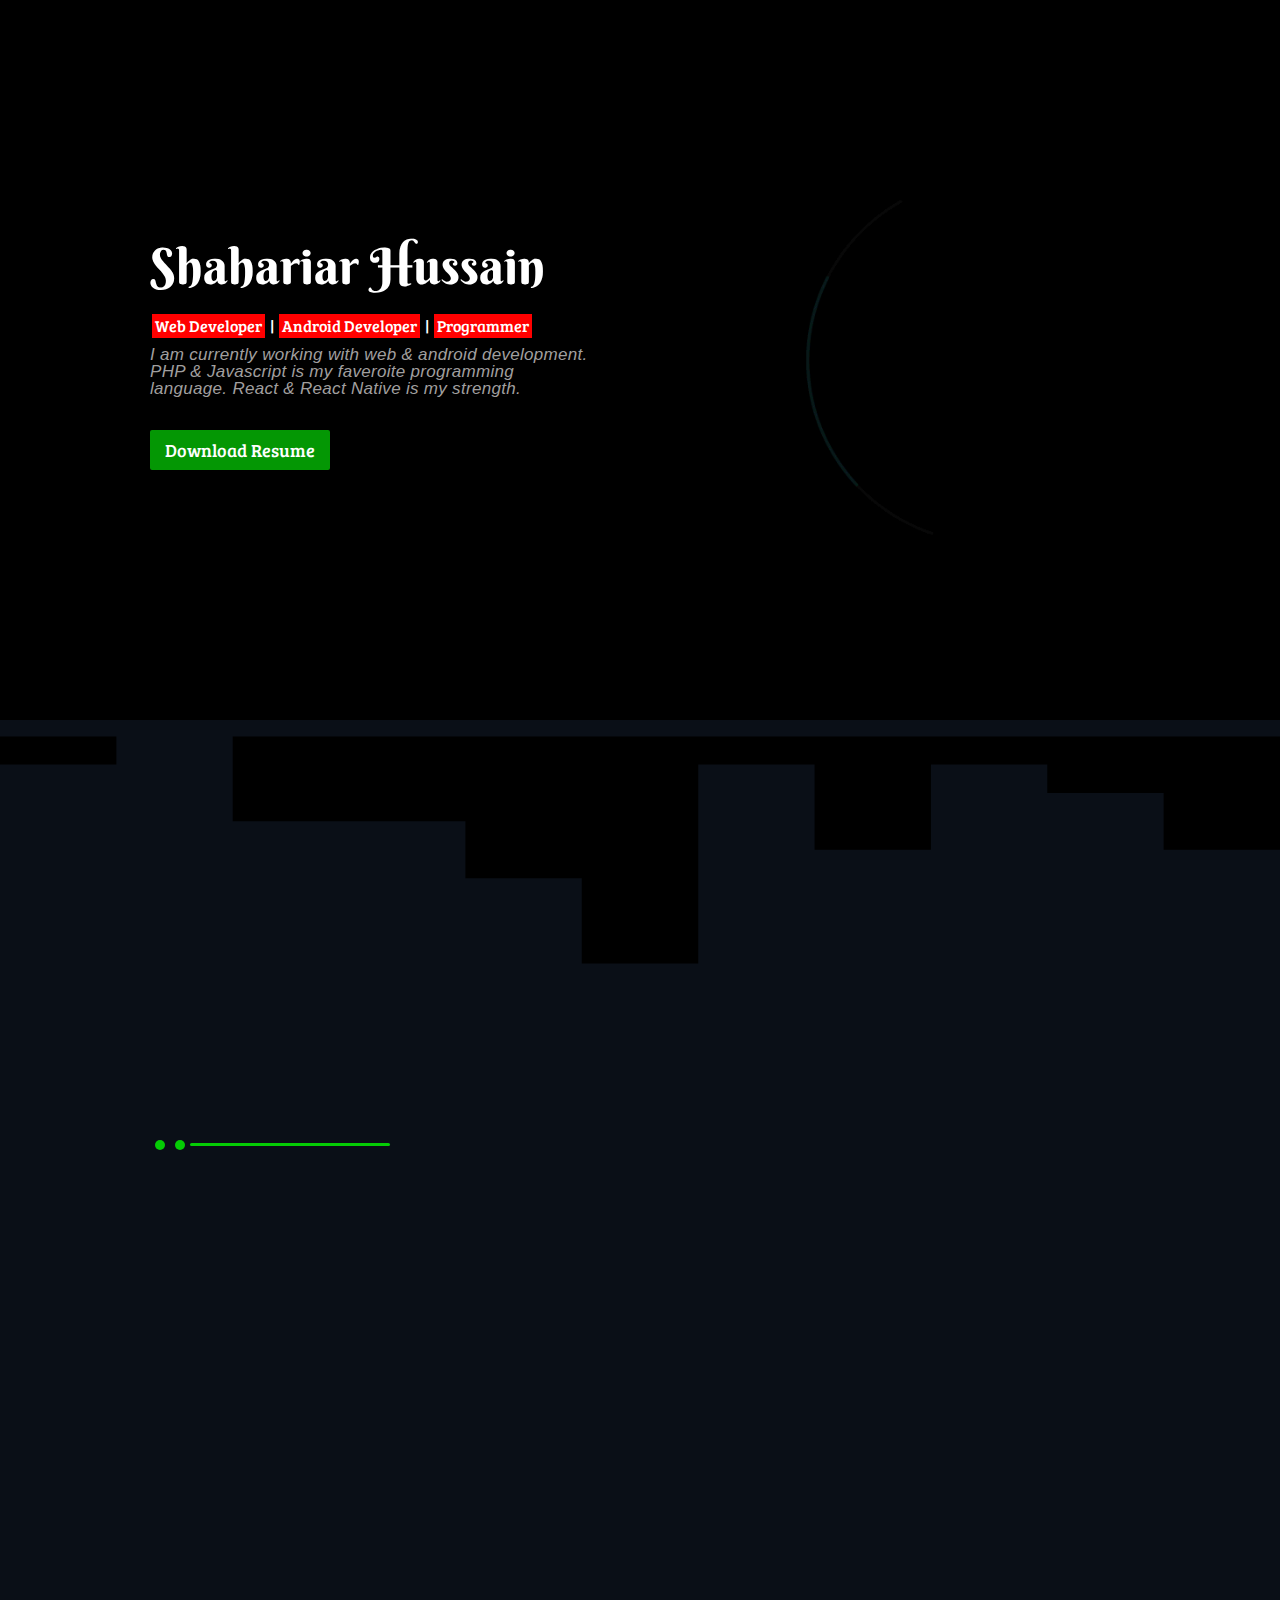
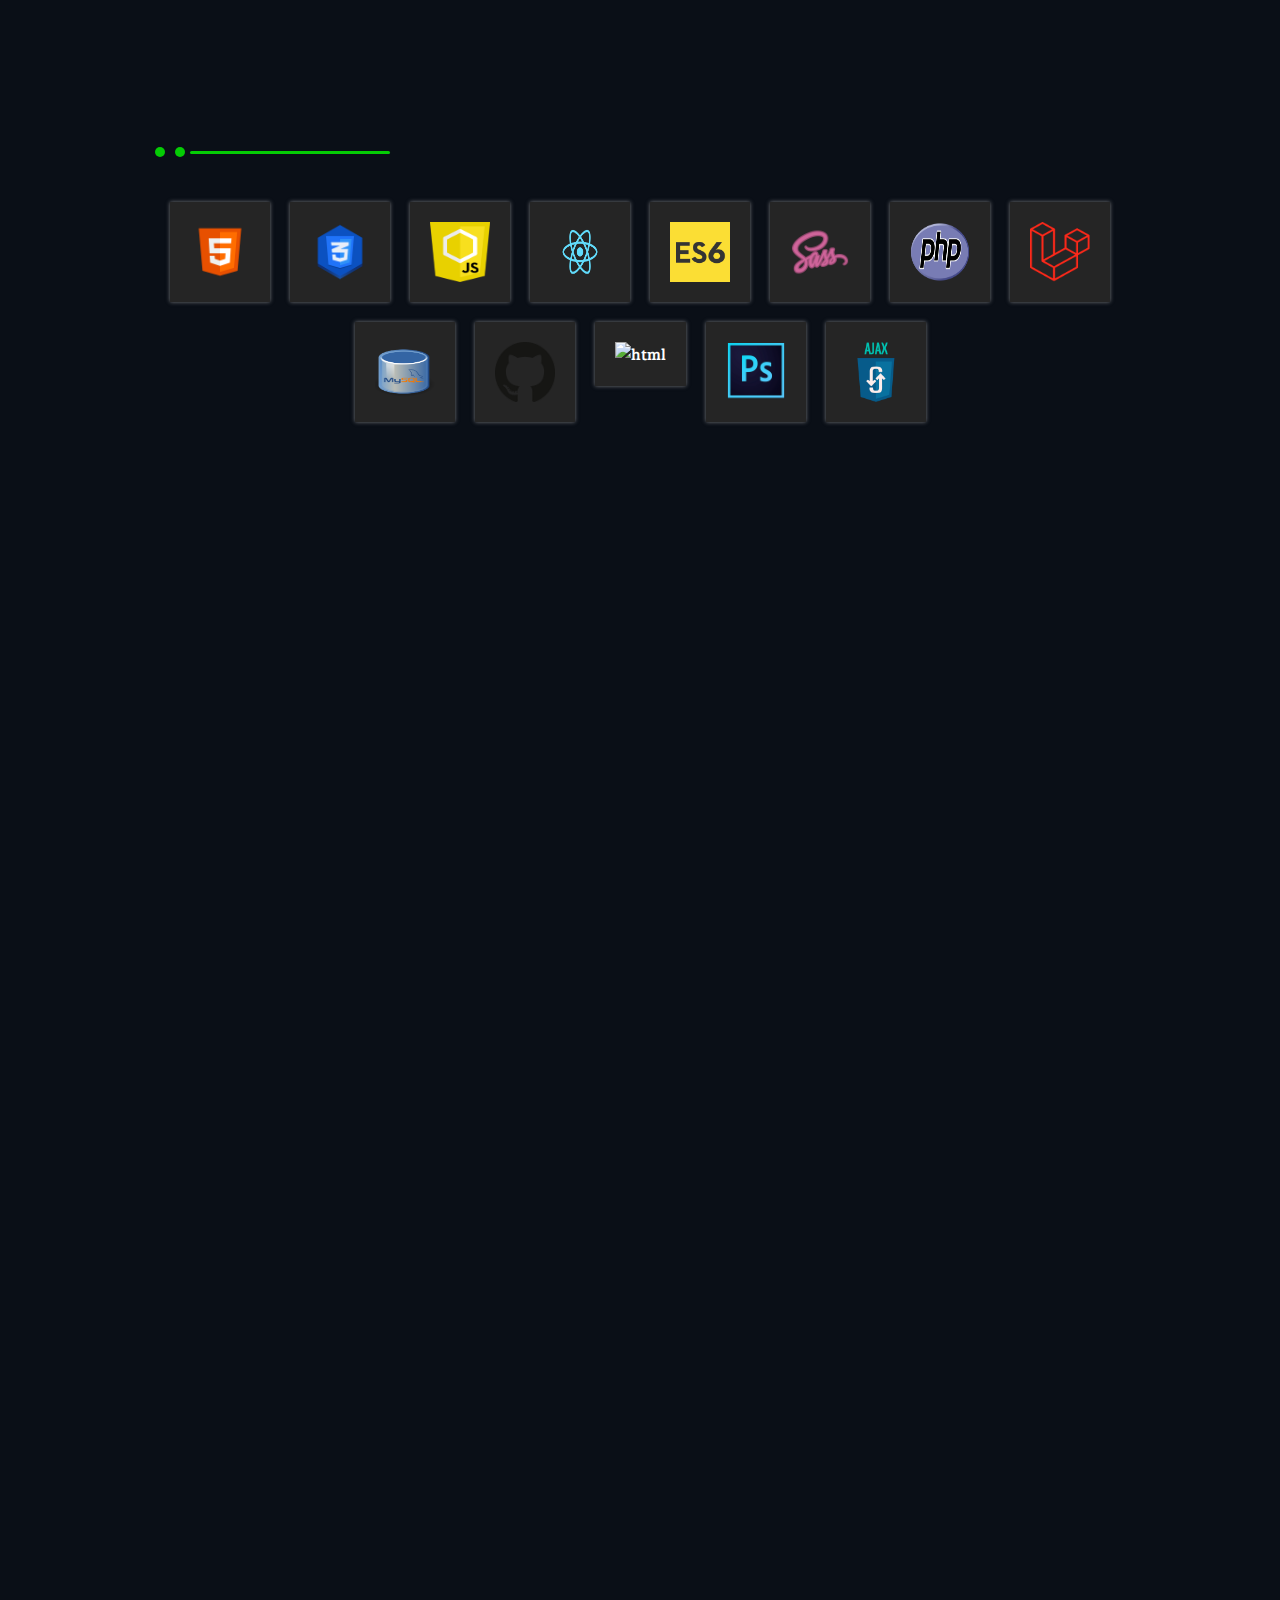
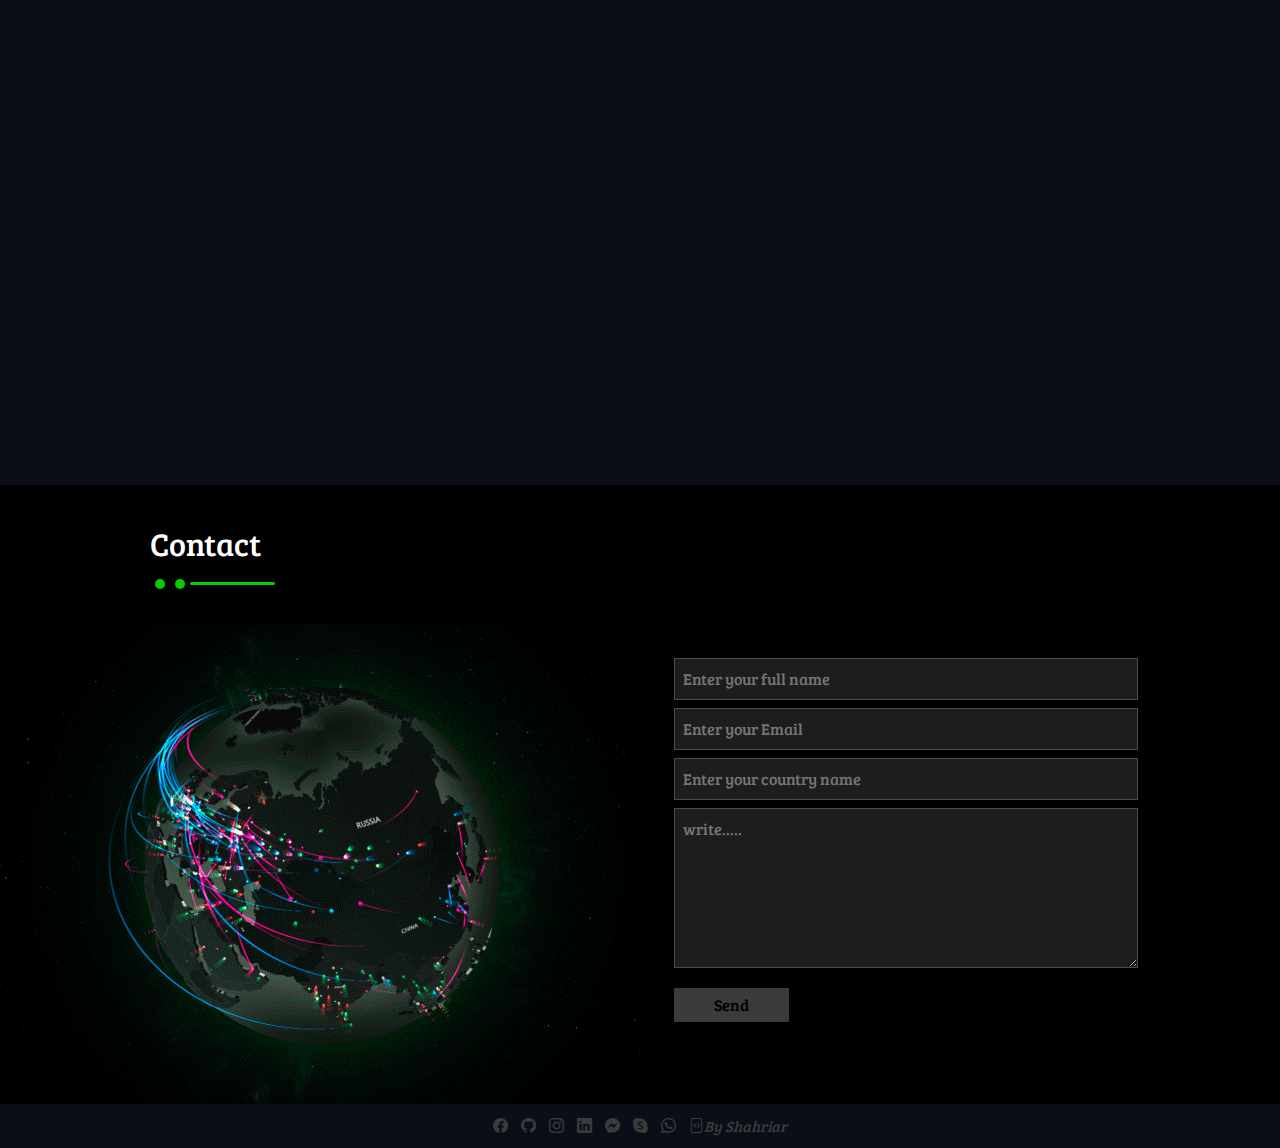
==== commit 82699378: "Update index.html" ====
--- a/index.html
+++ b/index.html
@@ -22,6 +22,7 @@
     <link href="https://fonts.googleapis.com/css2?family=Berkshire+Swash&display=swap" rel="stylesheet">
     <link href="https://fonts.googleapis.com/css2?family=Satisfy&display=swap" rel="stylesheet">
     <link rel="stylesheet" href="https://cdn.jsdelivr.net/npm/bootstrap-icons@1.5.0/font/bootstrap-icons.css">
+    <meta name="google-site-verification" content="dR8hbK4xl7VCt3bnFJdrq591qC-aFRZP_RmiGHM7K6A" />
 
 </head>    
 
@@ -205,7 +206,7 @@
                         <div class="imgPr">
                             <img src="./images/projects/laundry.png" alt="">
                             <div class="ProjectLink">
-                                <a href="">
+                                <a href="https://dhopaelo.com">
                                     <svg xmlns="http://www.w3.org/2000/svg" width="26" height="26" fill="white" class="bi bi-link" viewBox="0 0 16 16">
                                         <path d="M6.354 5.5H4a3 3 0 0 0 0 6h3a3 3 0 0 0 2.83-4H9c-.086 0-.17.01-.25.031A2 2 0 0 1 7 10.5H4a2 2 0 1 1 0-4h1.535c.218-.376.495-.714.82-1z"/>
                                         <path d="M9 5.5a3 3 0 0 0-2.83 4h1.098A2 2 0 0 1 9 6.5h3a2 2 0 1 1 0 4h-1.535a4.02 4.02 0 0 1-.82 1H12a3 3 0 1 0 0-6H9z"/>
@@ -223,7 +224,7 @@
                             <div class="imgPr">
                                 <img src="./images/projects/project (1).png" alt="">
                                 <div class="ProjectLink">
-                                    <a href="">
+                                    <a href="https://ornate-rolypoly-7dd02b.netlify.app/">
                                         <svg xmlns="http://www.w3.org/2000/svg" width="26" height="26" fill="white" class="bi bi-link" viewBox="0 0 16 16">
                                             <path d="M6.354 5.5H4a3 3 0 0 0 0 6h3a3 3 0 0 0 2.83-4H9c-.086 0-.17.01-.25.031A2 2 0 0 1 7 10.5H4a2 2 0 1 1 0-4h1.535c.218-.376.495-.714.82-1z"/>
                                             <path d="M9 5.5a3 3 0 0 0-2.83 4h1.098A2 2 0 0 1 9 6.5h3a2 2 0 1 1 0 4h-1.535a4.02 4.02 0 0 1-.82 1H12a3 3 0 1 0 0-6H9z"/>
@@ -256,7 +257,7 @@
                         <div class="imgPr">
                             <img style="max-width:100% ;" src="./images/projects/project (3).png" alt="">
                             <div class="ProjectLink">
-                                <a href="">
+                                <a href="https://britto24.com">
                                     <svg xmlns="http://www.w3.org/2000/svg" width="26" height="26" fill="white" class="bi bi-link" viewBox="0 0 16 16">
                                         <path d="M6.354 5.5H4a3 3 0 0 0 0 6h3a3 3 0 0 0 2.83-4H9c-.086 0-.17.01-.25.031A2 2 0 0 1 7 10.5H4a2 2 0 1 1 0-4h1.535c.218-.376.495-.714.82-1z"/>
                                         <path d="M9 5.5a3 3 0 0 0-2.83 4h1.098A2 2 0 0 1 9 6.5h3a2 2 0 1 1 0 4h-1.535a4.02 4.02 0 0 1-.82 1H12a3 3 0 1 0 0-6H9z"/>
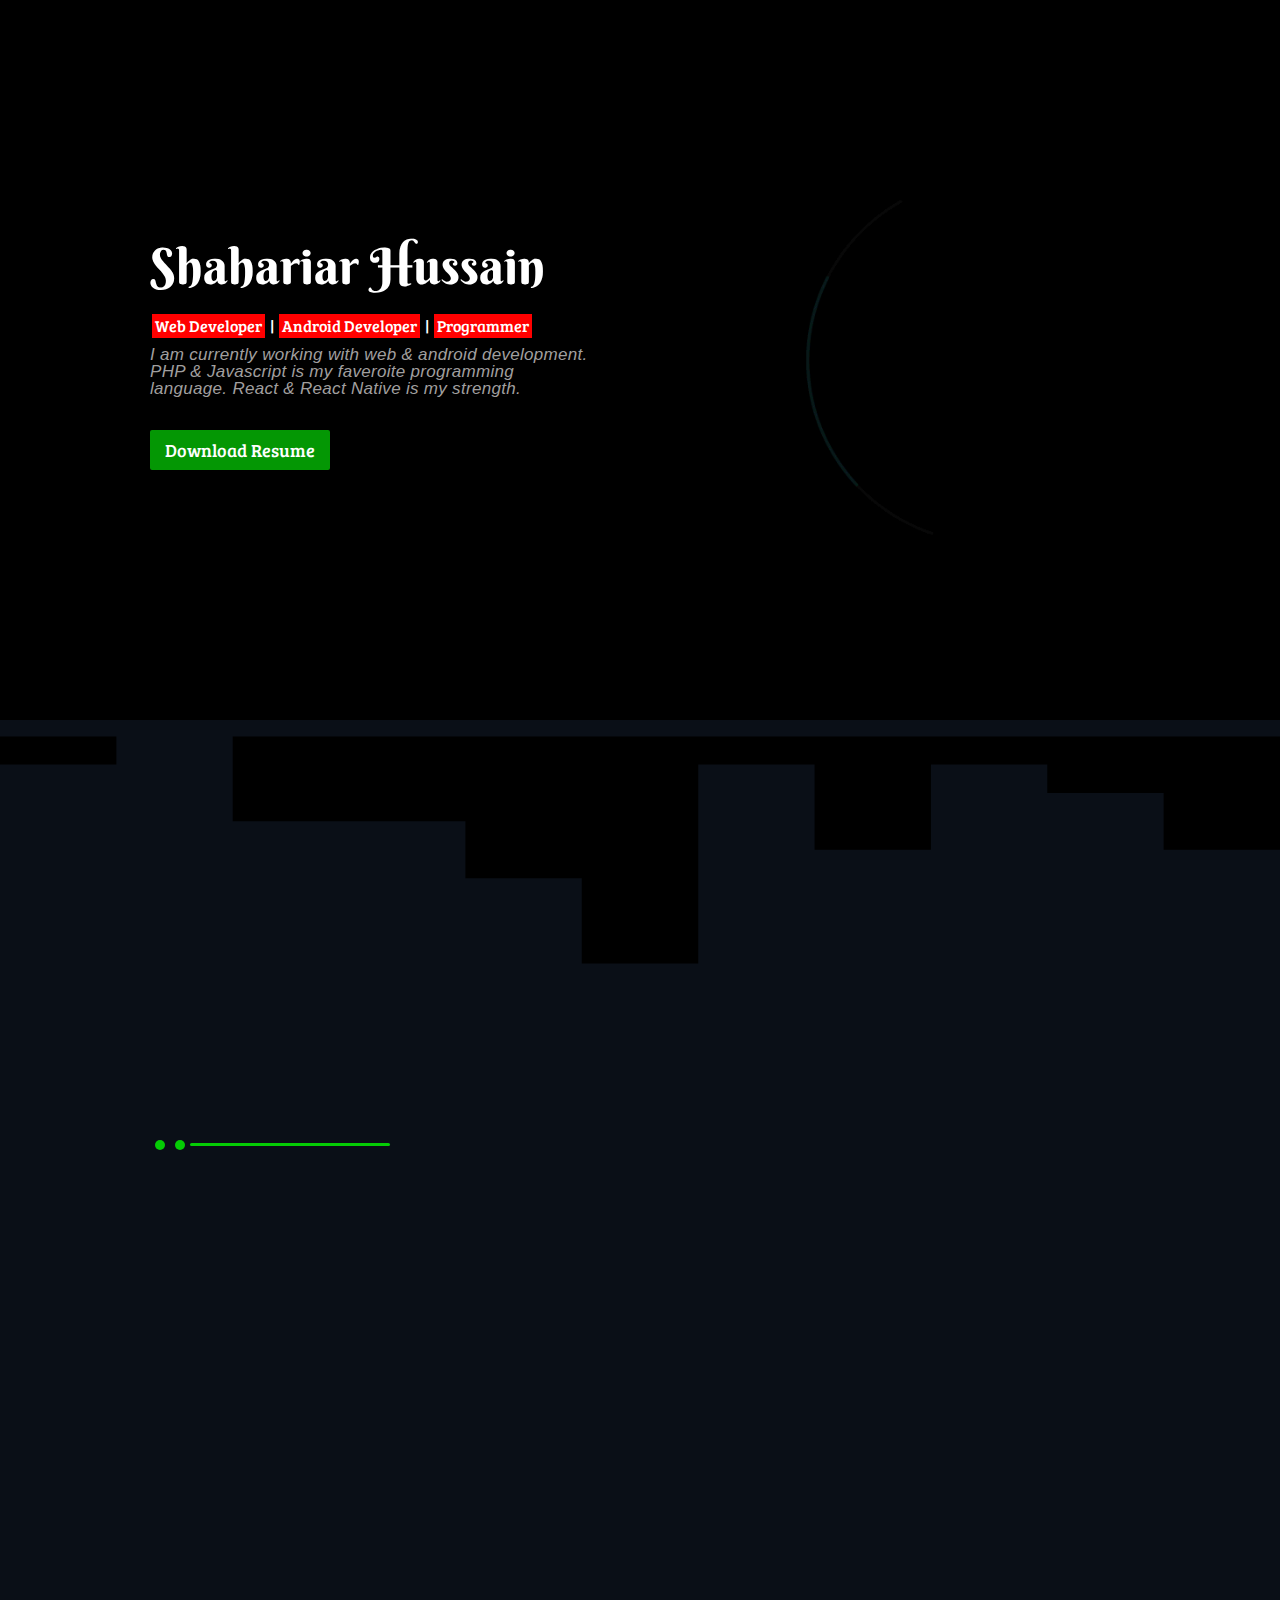
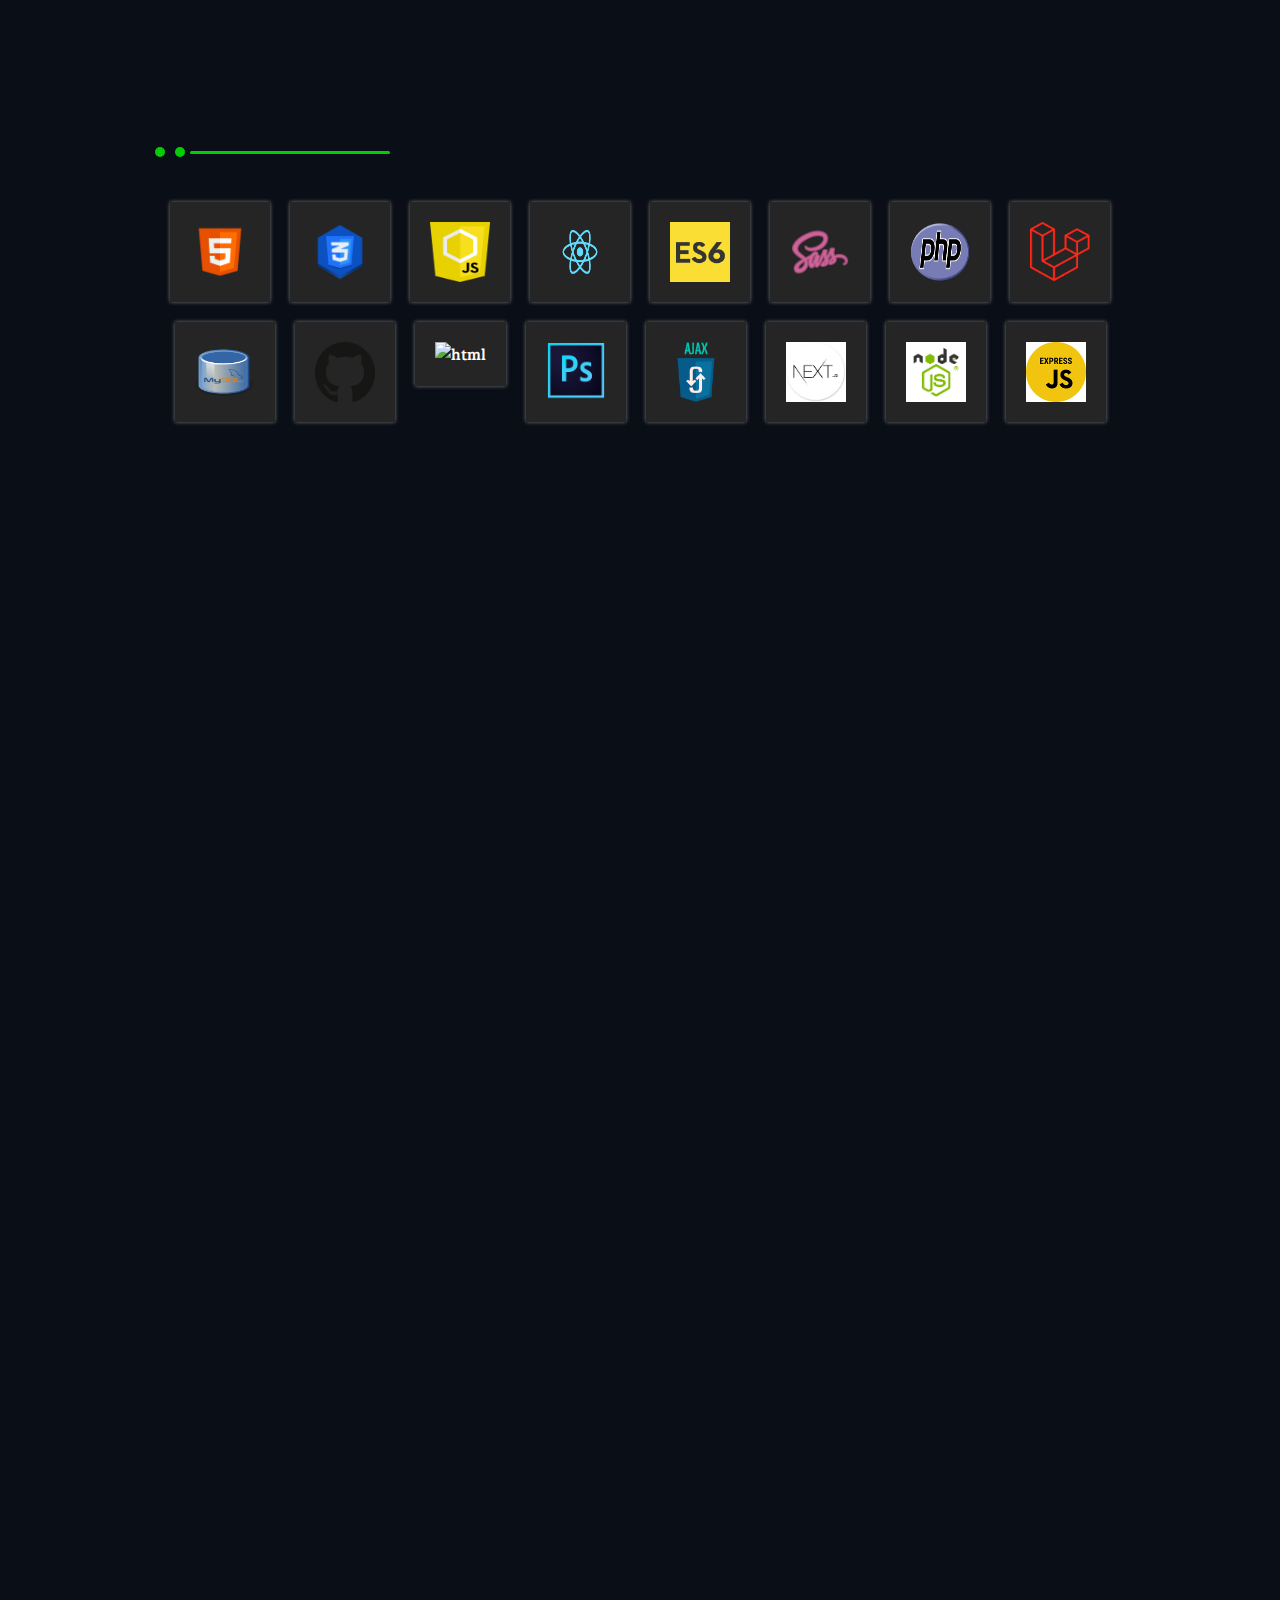
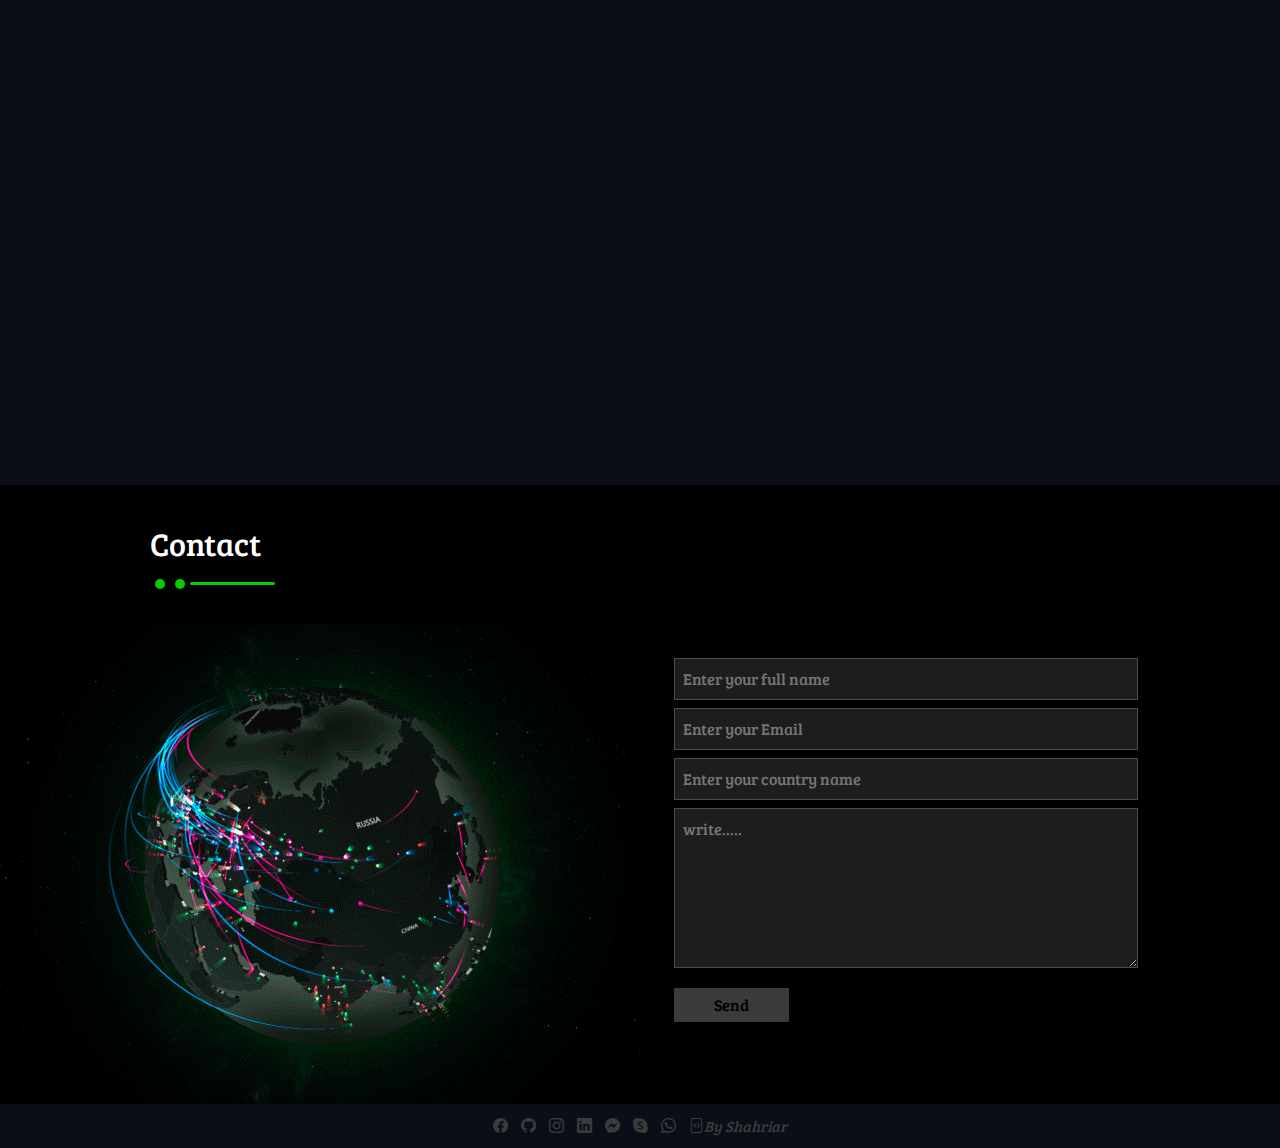
==== commit 159c5f65: "Update index.html" ====
--- a/index.html
+++ b/index.html
@@ -125,6 +125,15 @@
         </div>
         <div class="skillsbox">
             <img src="./images/skills/ajax.png" alt="html">
+        </div>
+        <div class="skillsbox">
+            <img src="./images/skills/nextjs.png" alt="html">
+        </div>
+        <div class="skillsbox">
+            <img src="./images/skills/nodejs.png" alt="html">
+        </div>
+        <div class="skillsbox">
+            <img src="./images/skills/express-js.png" alt="html">
         </div>
     </div>
     <!-- Fourth Clients Review tecnology section start -->
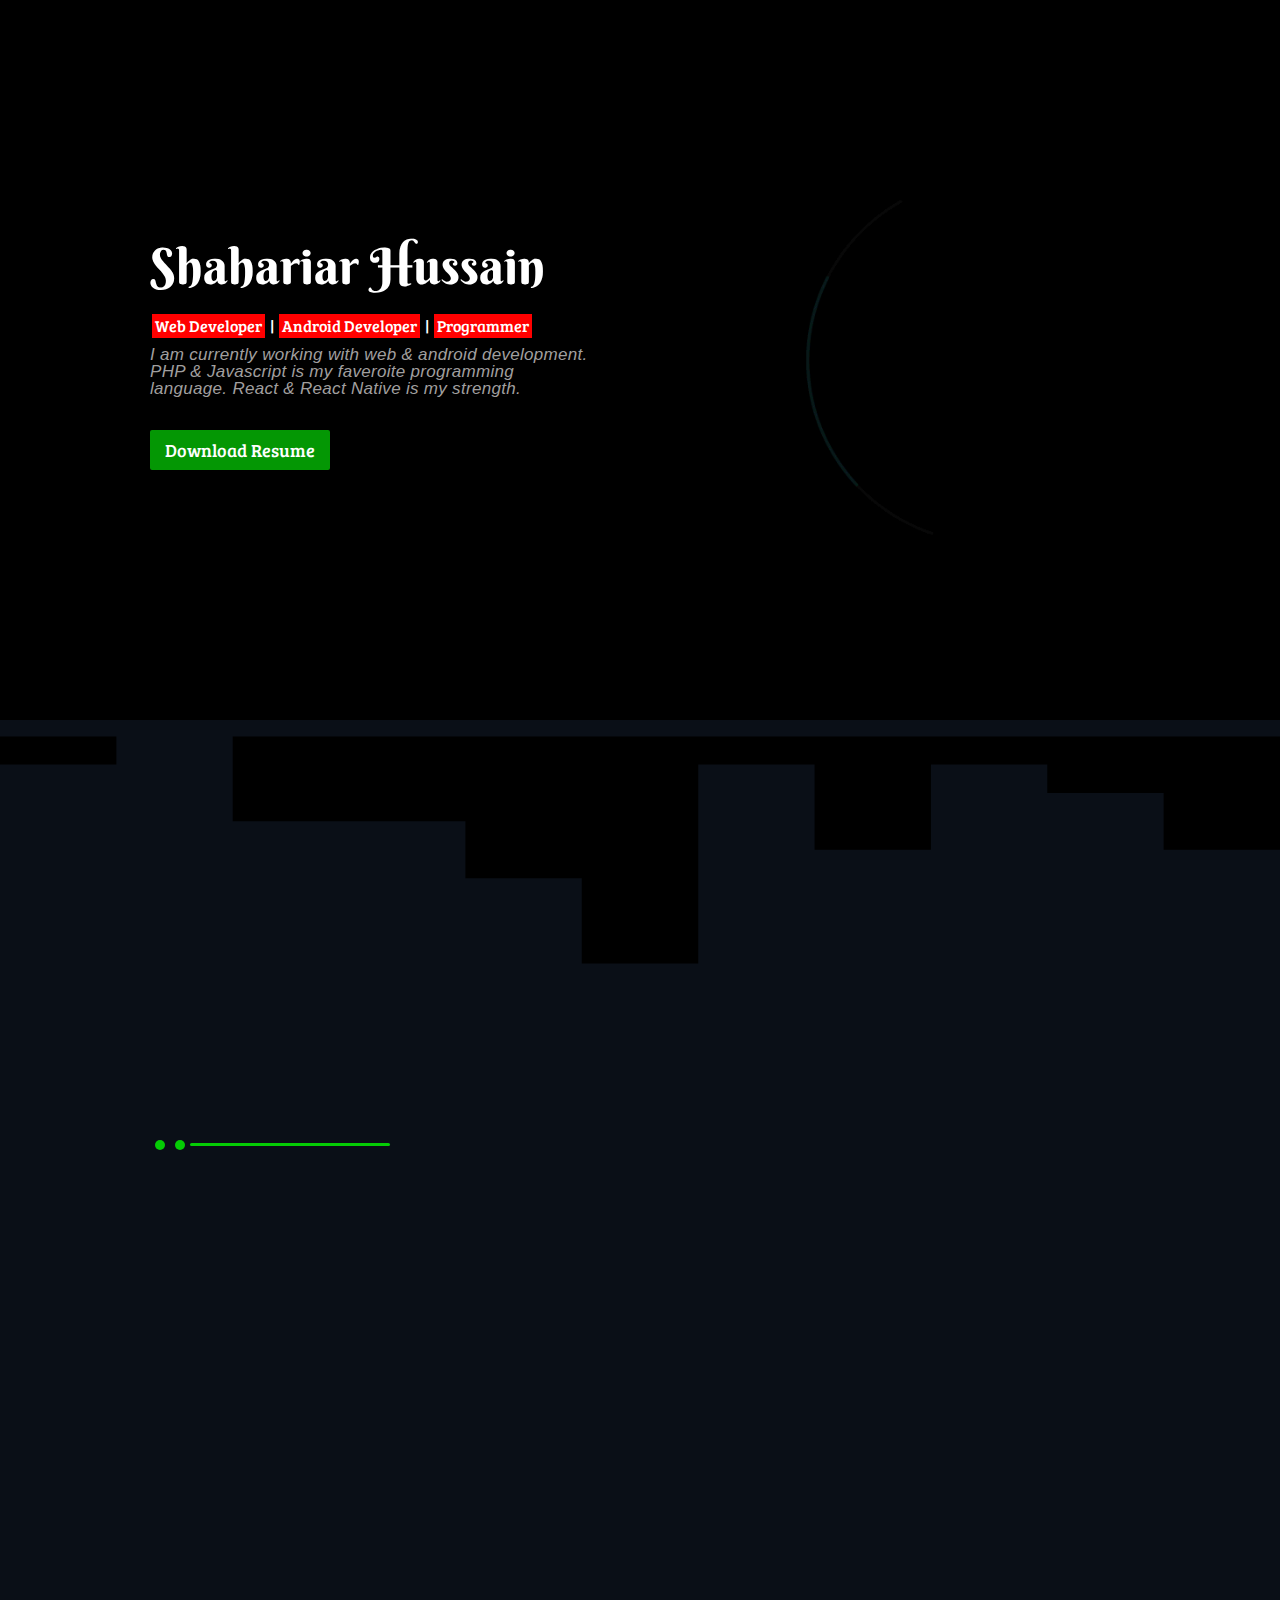
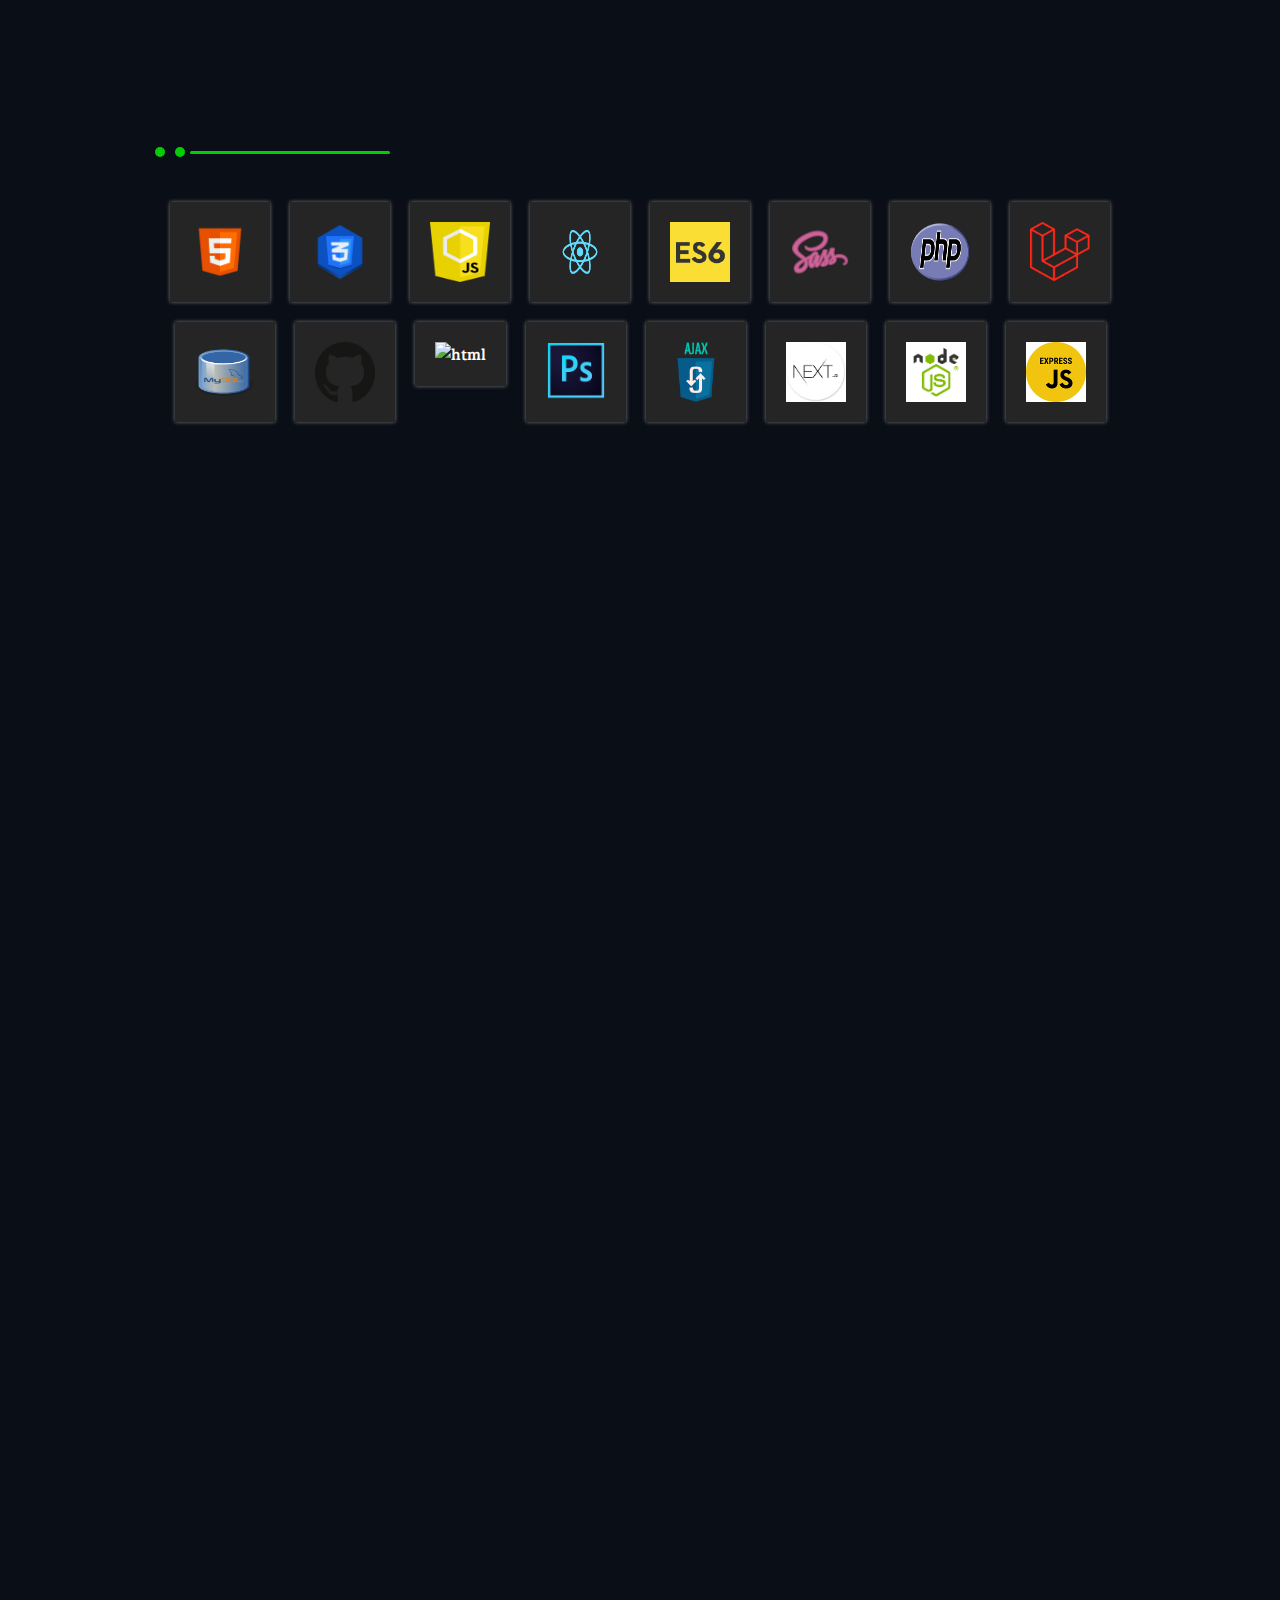
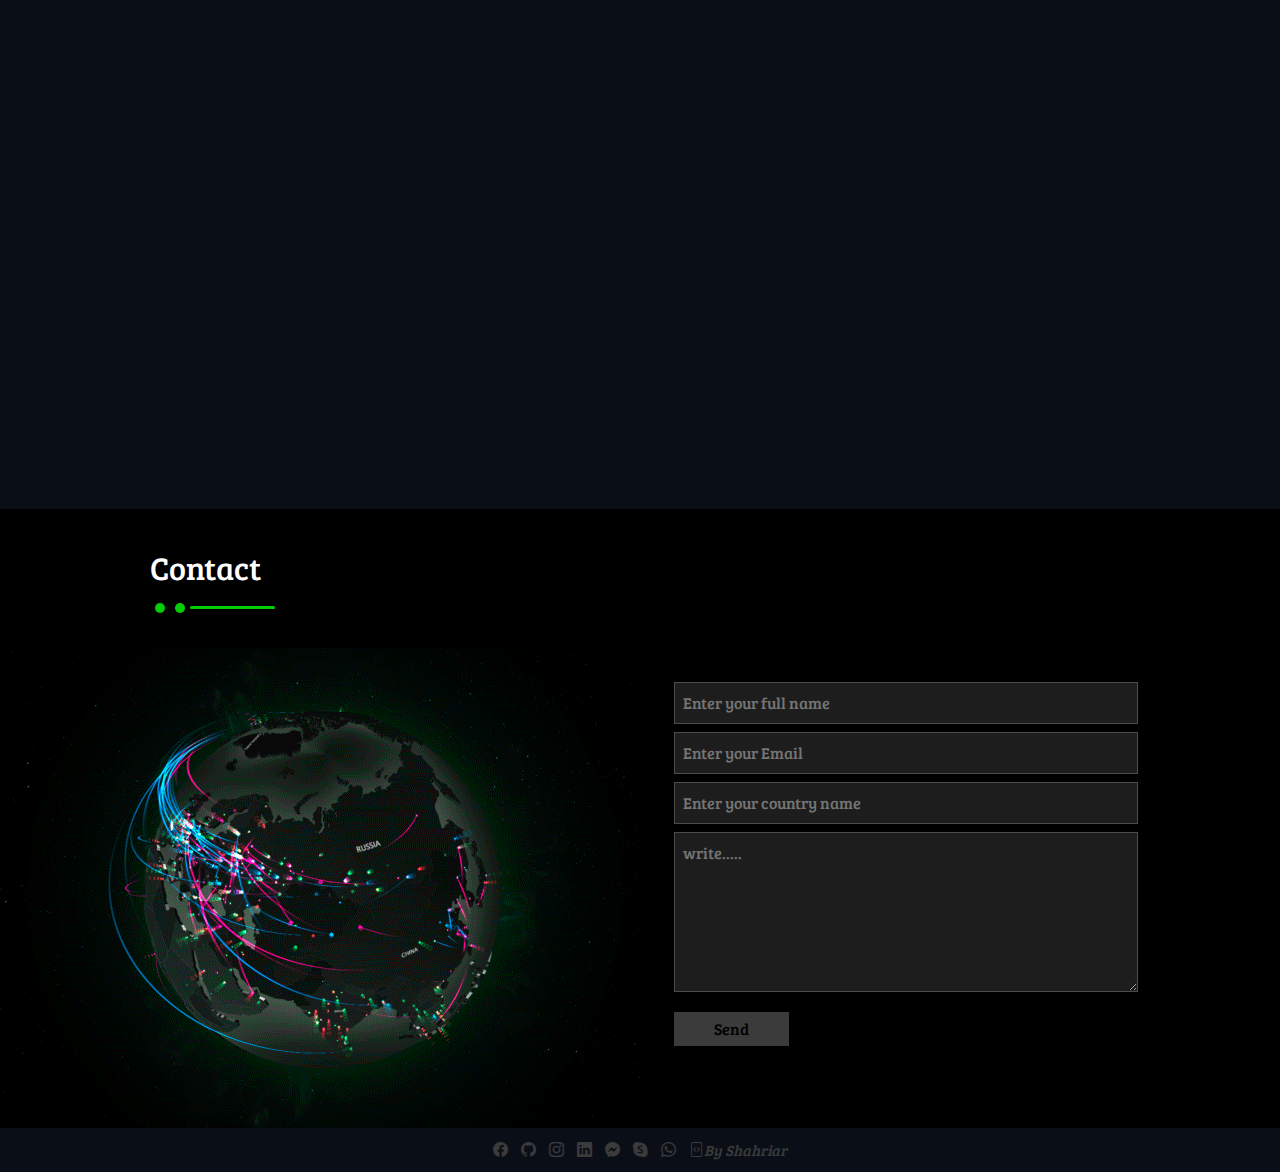
==== commit fc5ad6ef: "Update index.html" ====
--- a/index.html
+++ b/index.html
@@ -160,7 +160,7 @@
                         <i class="bi bi-briefcase-fill"></i>
                     </div>
                     <div class="informationExp">
-                        <p>2022 November-Present</p>
+                        <p>2022 November-2023 January</p>
                         <h3>INMOGR, UAE</h3>
                         <p>Software Developer(Intern)</p>
                     </div>
@@ -210,8 +210,8 @@
             <div class="containerCard">
                 <div class="Col1">
                     <div class="cardDiv" data-aos="fade-up" data-aos-duration="3000">
-                        <h3>Online Laundry</h3><br>
-                        <p>Lorem ipsum dolor sit, amet consectetur adipisicing elit. Repudiandae, repellendus.</p>
+                        <h3>Dhopaelo</h3><br>
+                        <p>A Online Laundry service based in Dhaka, Bangladesh. I was the developer of the core team of Dhopaelo. We build web applications, Android and ios app for Dhopaelo.</p>
                         <div class="imgPr">
                             <img src="./images/projects/laundry.png" alt="">
                             <div class="ProjectLink">
@@ -228,12 +228,12 @@
                 <div class="Col2">
                     <div class="col2Holder">
                         <div class="cardDiv" data-aos="fade-up" data-aos-duration="3000">
-                            <h3>Project Management</h3><br>
-                            <p>Lorem ipsum dolor sit, amet consectetur adipisicing elit. Repudiandae, repellendus.</p>
+                            <h3>Test Driving</h3><br>
+                            <p>Test driving a web application for managing, hiring and finding a driving tutor in Australia.</p>
                             <div class="imgPr">
                                 <img src="./images/projects/project (1).png" alt="">
                                 <div class="ProjectLink">
-                                    <a href="https://ornate-rolypoly-7dd02b.netlify.app/">
+                                    <a href="http://drivingtestpro.com.au/">
                                         <svg xmlns="http://www.w3.org/2000/svg" width="26" height="26" fill="white" class="bi bi-link" viewBox="0 0 16 16">
                                             <path d="M6.354 5.5H4a3 3 0 0 0 0 6h3a3 3 0 0 0 2.83-4H9c-.086 0-.17.01-.25.031A2 2 0 0 1 7 10.5H4a2 2 0 1 1 0-4h1.535c.218-.376.495-.714.82-1z"/>
                                             <path d="M9 5.5a3 3 0 0 0-2.83 4h1.098A2 2 0 0 1 9 6.5h3a2 2 0 1 1 0 4h-1.535a4.02 4.02 0 0 1-.82 1H12a3 3 0 1 0 0-6H9z"/>
@@ -243,12 +243,12 @@
                             </div>
                         </div>
                         <div class="cardDiv" data-aos="fade-up" data-aos-duration="3000">
-                            <h3>MyNote App</h3><br>
-                            <p>Lorem ipsum dolor sit, amet consectetur adipisicing elit. Repudiandae, repellendus.</p>
+                            <h3>i1Class</h3><br>
+                            <p> An edTech app(ios & Android) for Bangladeshi students and learners, offering various skills training and courses.</p>
                             <div class="imgPr">
                                 <img src="./images/projects/project (2).png" alt="">
                                 <div class="ProjectLink">
-                                    <a href="">
+                                    <a href="https://play.google.com/store/apps/details?id=com.i1class.app&pcampaignid=web_share">
                                         <svg xmlns="http://www.w3.org/2000/svg" width="26" height="26" fill="white" class="bi bi-link" viewBox="0 0 16 16">
                                             <path d="M6.354 5.5H4a3 3 0 0 0 0 6h3a3 3 0 0 0 2.83-4H9c-.086 0-.17.01-.25.031A2 2 0 0 1 7 10.5H4a2 2 0 1 1 0-4h1.535c.218-.376.495-.714.82-1z"/>
                                             <path d="M9 5.5a3 3 0 0 0-2.83 4h1.098A2 2 0 0 1 9 6.5h3a2 2 0 1 1 0 4h-1.535a4.02 4.02 0 0 1-.82 1H12a3 3 0 1 0 0-6H9z"/>
@@ -262,11 +262,11 @@
                 <div class="Col1">
                     <div class="cardDiv" data-aos="fade-up" data-aos-duration="3000">
                         <h3>E-commerce Application</h3><br>
-                        <p>Lorem ipsum dolor sit, amet consectetur adipisicing elit. Repudiandae, repellendus.</p>
+                        <p>Dhopaelo is the app where e-commerce functionalities are integrated besides Robotechvalley Store, Universal Textile, Universal International etc.</p>
                         <div class="imgPr">
                             <img style="max-width:100% ;" src="./images/projects/project (3).png" alt="">
                             <div class="ProjectLink">
-                                <a href="https://britto24.com">
+                                <a href="https://universaltextilemachinery.com/">
                                     <svg xmlns="http://www.w3.org/2000/svg" width="26" height="26" fill="white" class="bi bi-link" viewBox="0 0 16 16">
                                         <path d="M6.354 5.5H4a3 3 0 0 0 0 6h3a3 3 0 0 0 2.83-4H9c-.086 0-.17.01-.25.031A2 2 0 0 1 7 10.5H4a2 2 0 1 1 0-4h1.535c.218-.376.495-.714.82-1z"/>
                                         <path d="M9 5.5a3 3 0 0 0-2.83 4h1.098A2 2 0 0 1 9 6.5h3a2 2 0 1 1 0 4h-1.535a4.02 4.02 0 0 1-.82 1H12a3 3 0 1 0 0-6H9z"/>
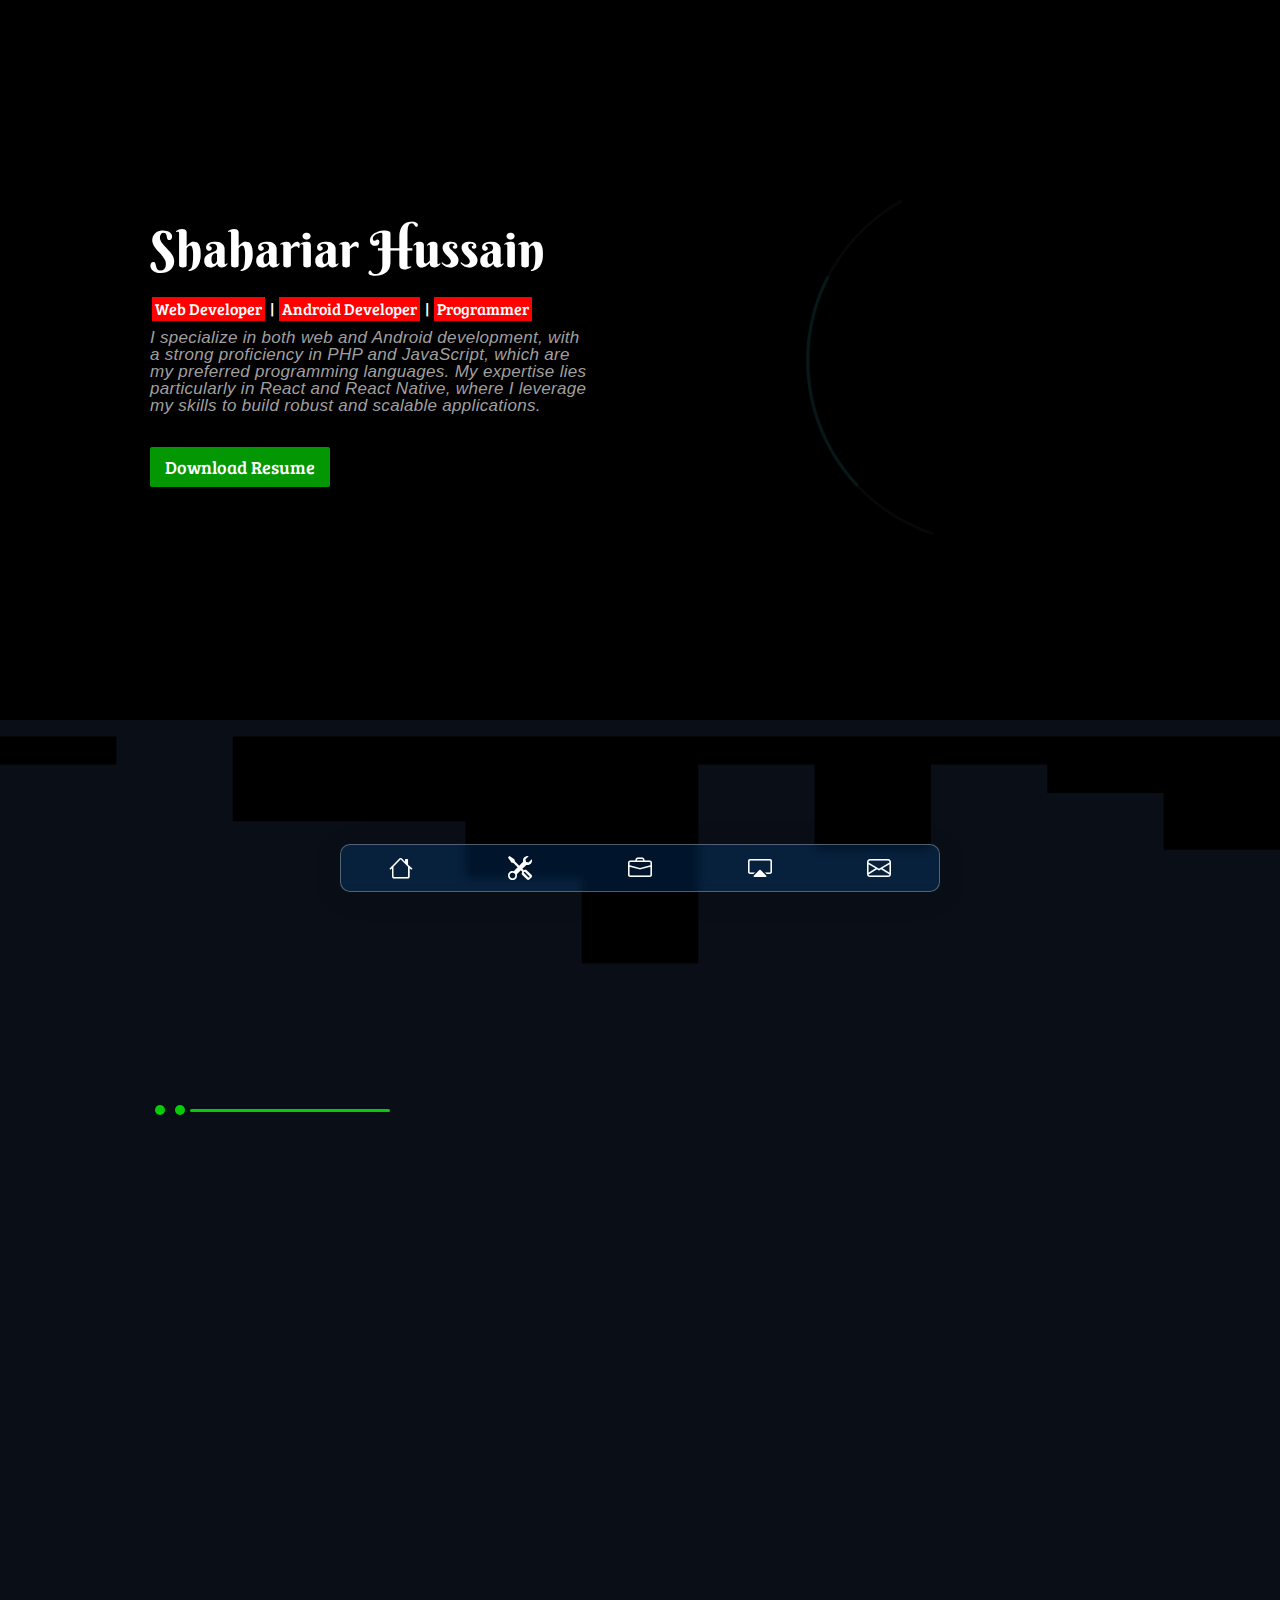
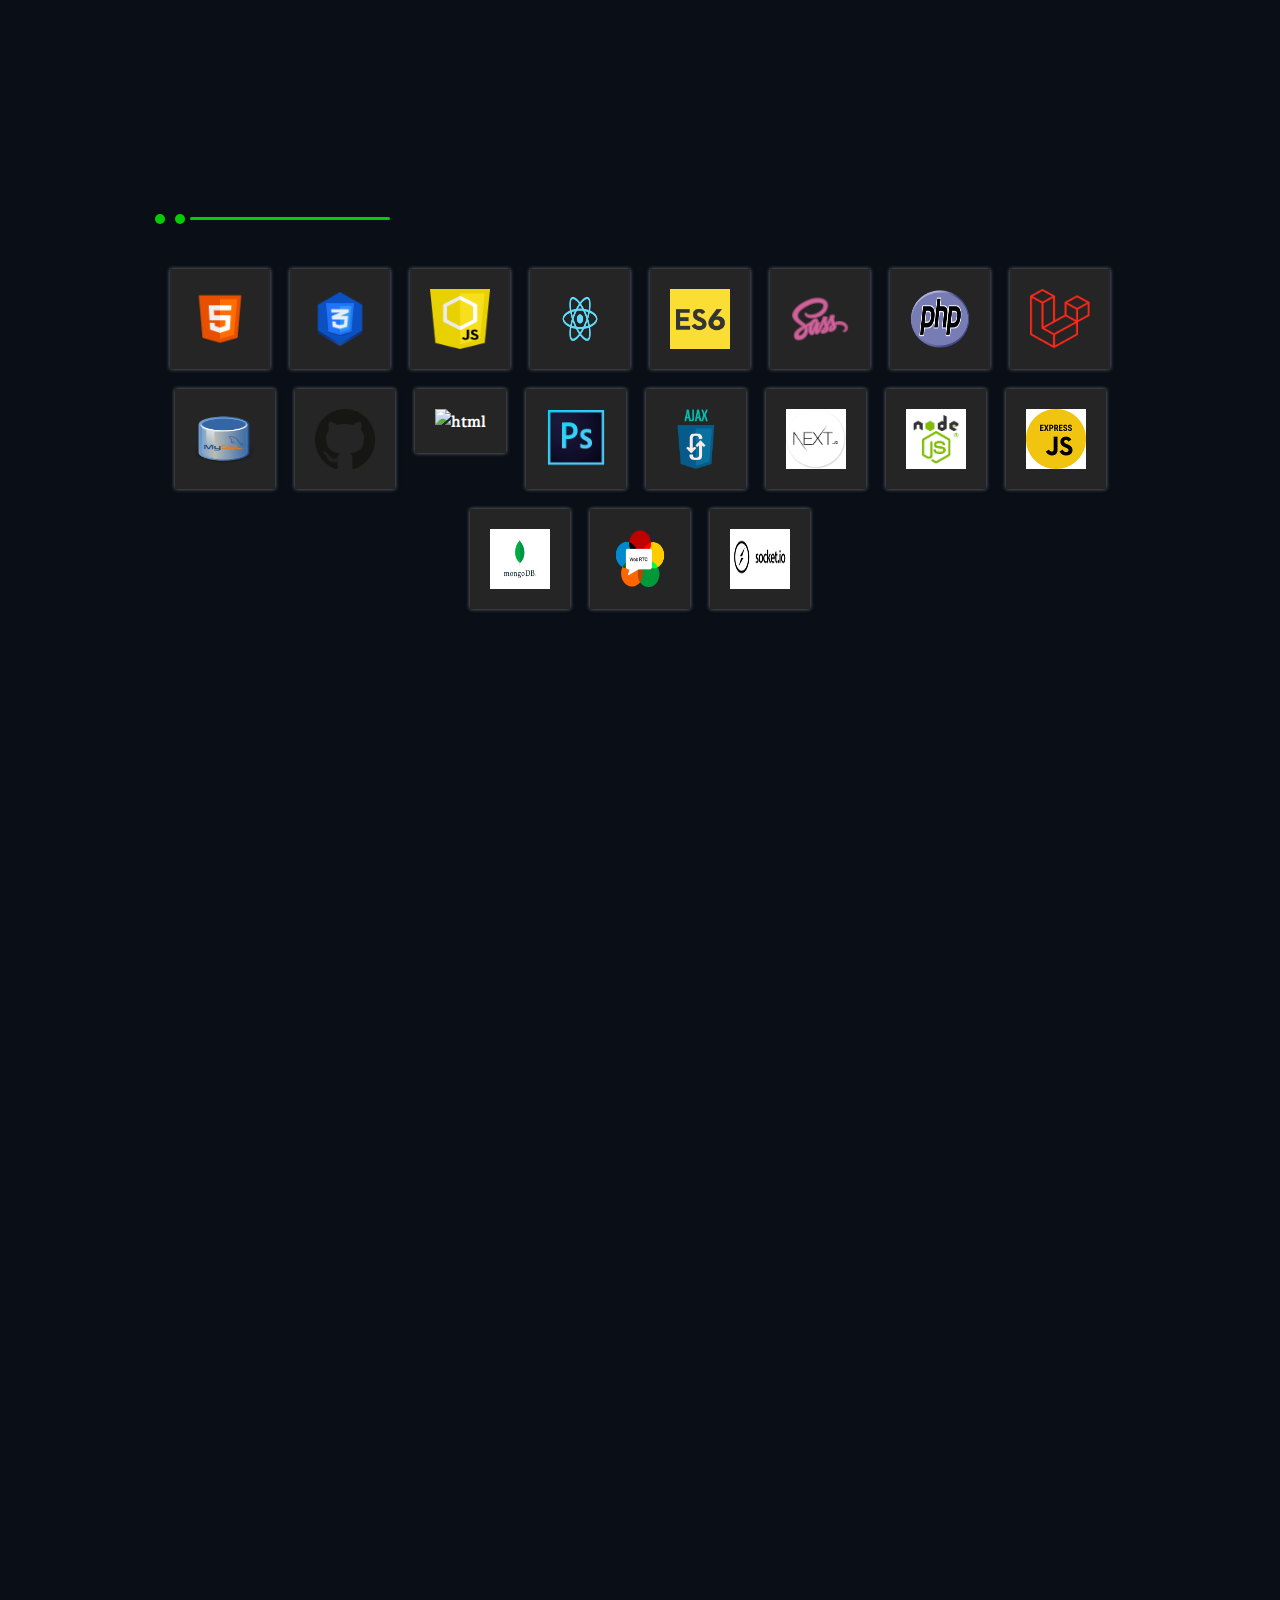
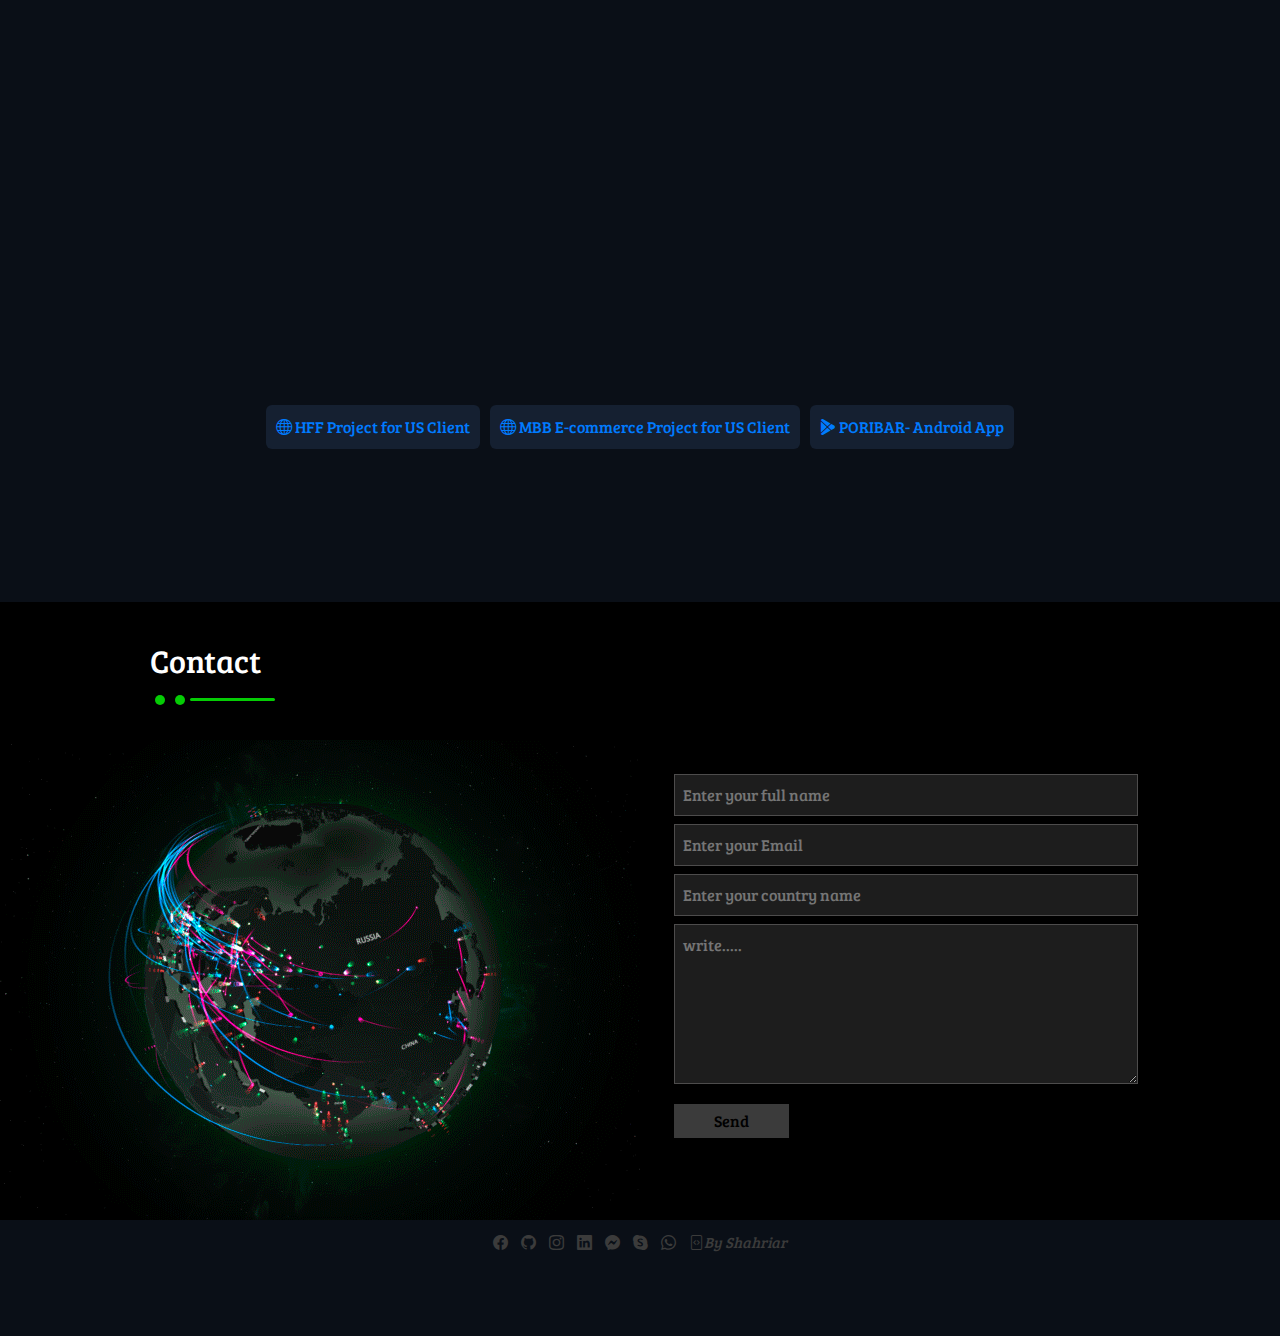
==== commit 639e8b62: "updated-11-06-24" ====
--- a/index.html
+++ b/index.html
@@ -8,11 +8,12 @@
     <meta name="description" content="Shaki al Shahariar, Software Developer, Web Developer, Android Developer, PHP, React Native, React, Javascript, Frontend Developer, Backend Developer." />
     <link href="./images/shaki_al_Shahriar.jpg" rel="icon" />
     <title>Wellcome to Shahriars Kingdom</title>
-    <link rel="icon" type="image/x-icon" href="./images/fav.png">
+    <link rel="icon" type="image/x-icon" href="./images/vectorgif.gif">
     <link rel="stylesheet" href="https://maxcdn.bootstrapcdn.com/bootstrap/4.0.0/css/bootstrap.min.css" integrity="sha384-Gn5384xqQ1aoWXA+058RXPxPg6fy4IWvTNh0E263XmFcJlSAwiGgFAW/dAiS6JXm" crossorigin="anonymous">
     <script src="https://code.jquery.com/jquery-3.2.1.slim.min.js" integrity="sha384-KJ3o2DKtIkvYIK3UENzmM7KCkRr/rE9/Qpg6aAZGJwFDMVNA/GpGFF93hXpG5KkN" crossorigin="anonymous"></script>
     <script src="https://cdnjs.cloudflare.com/ajax/libs/popper.js/1.12.9/umd/popper.min.js" integrity="sha384-ApNbgh9B+Y1QKtv3Rn7W3mgPxhU9K/ScQsAP7hUibX39j7fakFPskvXusvfa0b4Q" crossorigin="anonymous"></script>
     <script src="https://maxcdn.bootstrapcdn.com/bootstrap/4.0.0/js/bootstrap.min.js" integrity="sha384-JZR6Spejh4U02d8jOt6vLEHfe/JQGiRRSQQxSfFWpi1MquVdAyjUar5+76PVCmYl" crossorigin="anonymous"></script>
+    <link rel="stylesheet" href="https://cdn.jsdelivr.net/npm/bootstrap-icons@1.11.3/font/bootstrap-icons.min.css">
     <script src="https://unpkg.com/aos@2.3.1/dist/aos.js"></script>
     <link href="https://unpkg.com/aos@2.3.1/dist/aos.css" rel="stylesheet">
     <!-- Fontawsome cdn link  -->
@@ -28,13 +29,22 @@
 
     
 <body>
+    <nav class="navbar">
+        <ul>
+            <li><a href="#home"><i class="bi bi-house"></i></a></li>
+            <li><a href="#skills"><i class="bi bi-tools"></i></a></li>
+            <li><a href="#experiance"><i class="bi bi-briefcase"></i></a></li>
+            <li><a href="#projects"><i class="bi bi-cast"></i></a></li>
+            <li><a href="mailto:shakihusain4@gmail.com"><i class="bi bi-envelope"></i></a></li>
+        </ul>
+    </nav>
     <div class="overflowiddenbody" style="overflow-x: hidden;">
     <!-- first section start  -->
-    <div class="section1">
+    <div class="section1" id="home">
         <div class="introname">
             <h1 data-aos="zoom-in">Shahariar Hussain</h1>
             <p><span>Web Developer</span> | <span>Android Developer</span> | <span>Programmer</span></p>
-            <p class="aboutme">I am currently working with web & android development. PHP & Javascript is my faveroite programming language. React & React Native is my strength. </p>
+            <p class="aboutme">I specialize in both web and Android development, with a strong proficiency in PHP and JavaScript, which are my preferred programming languages. My expertise lies particularly in React and React Native, where I leverage my skills to build robust and scalable applications.</p>
             <div data-aos="fade-up" class="buttondiv">
                 <a href="https://drive.google.com/file/d/1zGGTaamDsZC0jZIMKSLY_H9MScLO8rJW/view?usp=sharing">Download Resume</a>
             </div>
@@ -51,7 +61,7 @@
 
      <!-- Second About section start -->
 
-     <div class="section2">
+     <div class="section2" id="About">
          <div class="aboutme">
             <h2 data-aos="slide-right" class="headtag">About Me</h2>
             <div class="hedeingUnder">
@@ -59,11 +69,12 @@
                 <div class="dot" style="margin-right: 10px;"></div>
                 <div class="lineStraight"></div>
             </div>
-            <p data-aos="fade-up">Shahriar Hussain, a software developer. He started his journey in the software field in 2019. 
-                Currently, He is working at a software firm as a part-time software developer. 
-                E-commerce Application, School management Application, Chatting Application and many more interesting projects  
-                he delivered to his respective clients. He has a rich profile in Freelancing marketplaces too. <br><br>
-                Shahriar is a student from Dhaka, Bangladesh and like to introduce himself as a Student Programmer. Till now, He has handled almost 35+ projects. 
+            <p data-aos="fade-up">
+                Shahriar Hussain embarked on his journey in the software industry in 2019. He is currently contributing his expertise as a part-time software developer at a reputable software firm. Throughout his career, Shahriar has successfully delivered a diverse range of projects, including E-commerce applications, school management systems, chatting applications, and many other innovative solutions for his clients. <br><br>
+
+                In addition to his role at the firm, Shahriar boasts a strong presence on various freelancing marketplaces, where he has built a rich and diverse portfolio. To date, he has managed and completed over 35 projects, demonstrating his capability and commitment to quality.<br><br>
+
+                Shahriar is also a dedicated student from Dhaka, Bangladesh, who takes pride in identifying himself as a Student Programmer.
             </p>
             <!--              
             <div class="buttondiv">
@@ -77,7 +88,7 @@
 
      <!-- Third tecnology section start -->
      
-     <div class="section3">
+     <div class="section3" id="skills">
         <div class="">
             <h2 data-aos="slide-right" class="headtag">Skills</h2>
             <div class="hedeingUnder">
@@ -135,12 +146,21 @@
         <div class="skillsbox">
             <img src="./images/skills/express-js.png" alt="html">
         </div>
+        <div class="skillsbox">
+            <img src="./images/skills/mongo.png" alt="html">
+        </div>
+        <div class="skillsbox">
+            <img src="./images/skills/webrtc.png" alt="html">
+        </div>
+        <div class="skillsbox">
+            <img src="./images/skills/socket.png" alt="html">
+        </div>
     </div>
     <!-- Fourth Clients Review tecnology section start -->
      </div>
      
 <br><br>
-    <section>
+    <section id="experiance">
         <br>
         <div data-aos="slide-right" class="titleMainDiv"">
             <h2 class="headtag">Experiences</h2>
@@ -196,7 +216,7 @@
 
 
     <!-- Fifth Portfolio section start -->
-    <div>
+    <div id="projects">
         <br>
         <div class="titleMainDiv" data-aos="slide-right">
             <h2 class="headtag">Projects</h2>
@@ -213,13 +233,16 @@
                         <h3>Dhopaelo</h3><br>
                         <p>A Online Laundry service based in Dhaka, Bangladesh. I was the developer of the core team of Dhopaelo. We build web applications, Android and ios app for Dhopaelo.</p>
                         <div class="imgPr">
-                            <img src="./images/projects/laundry.png" alt="">
-                            <div class="ProjectLink">
+                            
+                            <div class="" style="text-align: right;width: 100%;">
                                 <a href="https://dhopaelo.com">
-                                    <svg xmlns="http://www.w3.org/2000/svg" width="26" height="26" fill="white" class="bi bi-link" viewBox="0 0 16 16">
-                                        <path d="M6.354 5.5H4a3 3 0 0 0 0 6h3a3 3 0 0 0 2.83-4H9c-.086 0-.17.01-.25.031A2 2 0 0 1 7 10.5H4a2 2 0 1 1 0-4h1.535c.218-.376.495-.714.82-1z"/>
-                                        <path d="M9 5.5a3 3 0 0 0-2.83 4h1.098A2 2 0 0 1 9 6.5h3a2 2 0 1 1 0 4h-1.535a4.02 4.02 0 0 1-.82 1H12a3 3 0 1 0 0-6H9z"/>
-                                    </svg>
+                                    <i class="bi bi-globe"></i>
+                                </a>
+                                <a href="https://play.google.com/store/apps/details?id=com.dhopaelo.dhopaelo">
+                                    <i class="bi bi-google-play"></i>
+                                </a>
+                                <a href="https://apps.apple.com/in/app/dhopaelo/id6468069920">
+                                    <i class="bi bi-apple"></i>
                                 </a>
                             </div>
                         </div>
@@ -231,13 +254,10 @@
                             <h3>Test Driving</h3><br>
                             <p>Test driving a web application for managing, hiring and finding a driving tutor in Australia.</p>
                             <div class="imgPr">
-                                <img src="./images/projects/project (1).png" alt="">
-                                <div class="ProjectLink">
+                               
+                                <div class="" style="text-align: right;width: 100%;">
                                     <a href="http://drivingtestpro.com.au/">
-                                        <svg xmlns="http://www.w3.org/2000/svg" width="26" height="26" fill="white" class="bi bi-link" viewBox="0 0 16 16">
-                                            <path d="M6.354 5.5H4a3 3 0 0 0 0 6h3a3 3 0 0 0 2.83-4H9c-.086 0-.17.01-.25.031A2 2 0 0 1 7 10.5H4a2 2 0 1 1 0-4h1.535c.218-.376.495-.714.82-1z"/>
-                                            <path d="M9 5.5a3 3 0 0 0-2.83 4h1.098A2 2 0 0 1 9 6.5h3a2 2 0 1 1 0 4h-1.535a4.02 4.02 0 0 1-.82 1H12a3 3 0 1 0 0-6H9z"/>
-                                        </svg>
+                                        <i class="bi bi-globe"></i>
                                     </a>
                                 </div>
                             </div>
@@ -246,13 +266,16 @@
                             <h3>i1Class</h3><br>
                             <p> An edTech app(ios & Android) for Bangladeshi students and learners, offering various skills training and courses.</p>
                             <div class="imgPr">
-                                <img src="./images/projects/project (2).png" alt="">
-                                <div class="ProjectLink">
+                               
+                                <div class="" style="text-align: right;width: 100%;">
+                                    <a href="https://i1class.com">
+                                        <i class="bi bi-globe"></i>
+                                    </a>
                                     <a href="https://play.google.com/store/apps/details?id=com.i1class.app&pcampaignid=web_share">
-                                        <svg xmlns="http://www.w3.org/2000/svg" width="26" height="26" fill="white" class="bi bi-link" viewBox="0 0 16 16">
-                                            <path d="M6.354 5.5H4a3 3 0 0 0 0 6h3a3 3 0 0 0 2.83-4H9c-.086 0-.17.01-.25.031A2 2 0 0 1 7 10.5H4a2 2 0 1 1 0-4h1.535c.218-.376.495-.714.82-1z"/>
-                                            <path d="M9 5.5a3 3 0 0 0-2.83 4h1.098A2 2 0 0 1 9 6.5h3a2 2 0 1 1 0 4h-1.535a4.02 4.02 0 0 1-.82 1H12a3 3 0 1 0 0-6H9z"/>
-                                        </svg>
+                                        <i class="bi bi-google-play"></i>
+                                    </a>
+                                    <a href="https://apps.apple.com/in/app/i1class/id6450207967">
+                                        <i class="bi bi-apple"></i>
                                     </a>
                                 </div>
                             </div>
@@ -261,24 +284,33 @@
                 </div>
                 <div class="Col1">
                     <div class="cardDiv" data-aos="fade-up" data-aos-duration="3000">
-                        <h3>E-commerce Application</h3><br>
-                        <p>Dhopaelo is the app where e-commerce functionalities are integrated besides Robotechvalley Store, Universal Textile, Universal International etc.</p>
+                        <h3>Micro Job App</h3><br>
+                        <p>Zas71 a micro-job platform for Bangladeshi users, Users can complete a task for earning money.</p>
                         <div class="imgPr">
-                            <img style="max-width:100% ;" src="./images/projects/project (3).png" alt="">
-                            <div class="ProjectLink">
-                                <a href="https://universaltextilemachinery.com/">
-                                    <svg xmlns="http://www.w3.org/2000/svg" width="26" height="26" fill="white" class="bi bi-link" viewBox="0 0 16 16">
-                                        <path d="M6.354 5.5H4a3 3 0 0 0 0 6h3a3 3 0 0 0 2.83-4H9c-.086 0-.17.01-.25.031A2 2 0 0 1 7 10.5H4a2 2 0 1 1 0-4h1.535c.218-.376.495-.714.82-1z"/>
-                                        <path d="M9 5.5a3 3 0 0 0-2.83 4h1.098A2 2 0 0 1 9 6.5h3a2 2 0 1 1 0 4h-1.535a4.02 4.02 0 0 1-.82 1H12a3 3 0 1 0 0-6H9z"/>
-                                    </svg>
+                            <div class="" style="text-align: right;width: 100%;">
+                                <a href="https://zas71.com/">
+                                    <i class="bi bi-globe"></i>
                                 </a>
                             </div>
                         </div>
                     </div>
                 </div>
             </div>
+
+            <div class="moreProjectContainer">
+                <div class="moreProjectdiv">
+                    <a href="https://hfe-db1-git-dev-25-shahriars-projects-7f1dba03.vercel.app/"><p><i class="bi bi-globe"></i> HFF Project for US Client</p></a>
+                </div>
+                <div class="moreProjectdiv">
+                    <a href="https://spiffy-strudel-83dd17.netlify.app/"><p><i class="bi bi-globe"></i> MBB E-commerce Project for US Client</p></a>
+                </div>
+                <div class="moreProjectdiv">
+                    <a href="https://play.google.com/store/apps/details?id=com.poribar"><p><i class="bi bi-google-play"></i> PORIBAR- Android App</p></a>
+                </div>
+            </div>
         </div>
         <br><br>
+        
     </div>
 
 
@@ -327,6 +359,10 @@
         <a href="" class="text-right"><i class="bi bi-file-code">By Shahriar</i></a>
 
     </footer>
+    <br>
+    <br>
+    <br>
+   
     </div>
 
 <!-- Messenger Chat Plugin Code -->
--- a/Sources/style.css
+++ b/Sources/style.css
@@ -586,6 +586,76 @@
     color: white;
     text-decoration: none;
 }
+.moreProjectContainer{
+    display: flex;
+    justify-content: center;
+    flex-wrap: wrap;
+}
+.moreProjectdiv{
+    background-color: #152031;
+    padding: 10px;
+    width: fit-content;
+    border-radius: 6px;
+    -webkit-border-radius: 6px;
+    -moz-border-radius: 6px;
+    -ms-border-radius: 6px;
+    -o-border-radius: 6px;
+    margin: 5px !important;
+}
+
+/* M=Nav */
+
+
+.navbar {
+    position: fixed;
+    bottom: 0;
+    left: 0;
+    right: 0;
+    margin: auto;
+    z-index: 99999999;
+    display: flex;
+    justify-content: center;
+}
+
+.navbar ul {
+    list-style: none;
+    display: flex;
+    justify-content: space-around;
+    width: 100%;
+    max-width: 600px;
+    /*Fromhttps:;
+    //css.glass*/background: rgba(0, 95, 197, 0.22);
+    border-radius: 10px;
+    box-shadow: 0 4px 30px rgba(0, 0, 0, 0.1);
+    backdrop-filter: blur(4.6px);
+    -webkit-backdrop-filter: blur(4.6px);
+    border: 1px solid rgba(255, 255, 255, 0.3);
+    -webkit-border-radius: 10px;
+    -moz-border-radius: 10px;
+    -ms-border-radius: 10px;
+    -o-border-radius: 10px;
+}
+
+.navbar ul li {
+    text-align: center;
+    flex: 1;
+}
+
+.navbar ul li a {
+    display: block;
+    padding: 5px;
+    color: white;
+    text-decoration: none;
+    font-size: 1.5em;
+    transition: background 0.3s, color 0.3s;
+}
+
+.navbar ul li a:hover {
+    background: rgba(255, 255, 255, 0.1);
+    color: #f1f1f1;
+}
+
+
 
 
 
